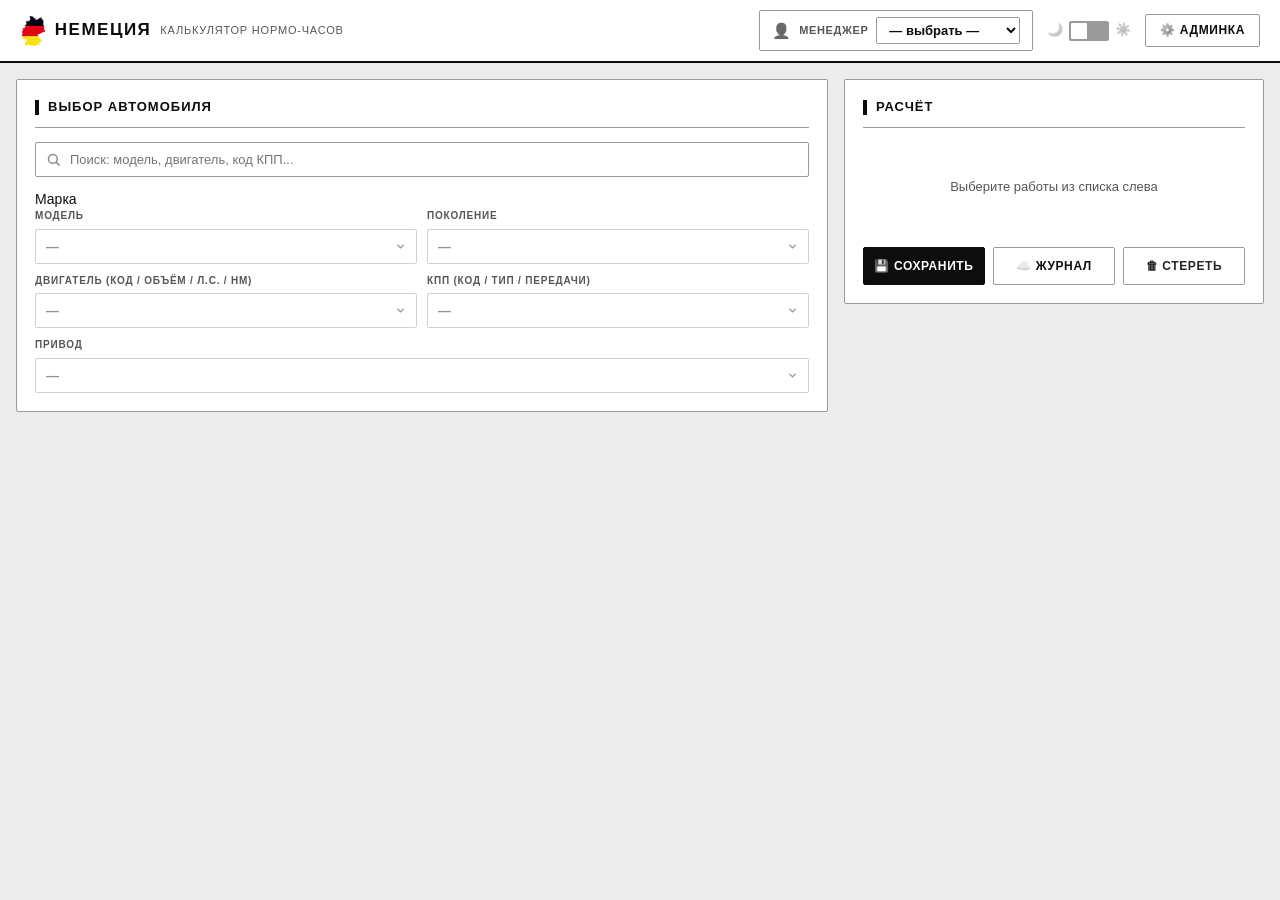
==== index.html @ 2af71c77 "Update index.html" ====
<!DOCTYPE html>
<html lang="ru">
<head>
    <meta charset="UTF-8">
    <meta name="viewport" content="width=device-width, initial-scale=1.0">
    <title>Немеция — Калькулятор нормо-часов</title>
    <link rel="icon" href="logo.png">
    <link rel="stylesheet" href="style.css">
</head>
<body>
    <header class="header">
        <div class="header-logo">
            <img src="logo.png" alt="" class="logo-img" onload="this.classList.add('ok')" onerror="this.style.display='none'">
            <span class="logo-badge">N</span>
            НЕМЕЦИЯ
            <span class="logo-sub">калькулятор нормо-часов</span>
        </div>
        <div class="header-spacer"></div>
        <div class="manager-block">
            <span class="icon">👤</span>
            <span class="manager-label">Менеджер</span>
            <select id="managerSelect"></select>
        </div>
        <label class="theme-toggle" title="Переключить тему">
            <span>🌙</span>
            <input type="checkbox" id="themeToggle">
            <span class="slider"></span>
            <span>☀️</span>
        </label>
        <a href="admin.html" class="header-btn">⚙️ Админка</a>
    </header>

    <div class="main-container">
        <div class="left-panel">
            <div class="car-selector">
                <h2><span class="sec-icon">🚗</span> Выбор автомобиля</h2>
                <div class="car-search-wrapper">
                    <input type="text" id="globalSearch" class="search-input" placeholder="Поиск: модель, двигатель, код КПП...">
                    <div id="searchDropdown" class="search-dropdown"></div>
                </div>

                <label class="tiles-label">Марка</label>
                <div id="brandTiles" class="brand-tiles"></div>
                <select id="brandSelect" style="display:none;" disabled><option value="">—</option></select>

                <div class="select-row">
                    <div class="select-group">
                        <label>Модель</label>
                        <select id="modelSelect" disabled><option value="">—</option></select>
                    </div>
                    <div class="select-group">
                        <label>Поколение</label>
                        <select id="genSelect" disabled><option value="">—</option></select>
                    </div>
                </div>
                <div class="select-row">
                    <div class="select-group">
                        <label>Двигатель (код / объём / л.с. / Нм)</label>
                        <select id="engineSelect" disabled><option value="">—</option></select>
                    </div>
                    <div class="select-group">
                        <label>КПП (код / тип / передачи)</label>
                        <select id="gearboxSelect" disabled><option value="">—</option></select>
                    </div>
                </div>
                <div class="select-row">
                    <div class="select-group">
                        <label>Привод</label>
                        <select id="driveSelect" disabled><option value="">—</option></select>
                    </div>
                </div>
            </div>

            <div id="fluidsPanel" class="fluids-panel">
                <h2><span class="sec-icon">🧪</span> Заправочные объёмы и допуски</h2>
                <table class="fluids-table">
                    <tbody id="fluidsTable"></tbody>
                </table>
            </div>

            <div id="worksPanel" class="works-panel" style="display:none;">
                <h2><span class="sec-icon">🛠️</span> Работы и нормо-часы</h2>
                <input type="text" id="worksSearch" class="works-search search-input" placeholder="Поиск работы...">
                <div id="worksList"></div>
            </div>
        </div>

        <div class="right-panel">
            <div class="calc-panel">
                <h2><span class="sec-icon">🧮</span> Расчёт</h2>
                <div id="calcBody">
                    <div class="calc-empty">Выберите работы из списка слева</div>
                </div>
                <div class="calc-buttons">
                    <button id="saveCalcBtn" class="calc-btn primary">💾 Сохранить</button>
                    <button id="journalBtn" class="calc-btn">☁️ Журнал</button>
                    <button id="clearAllBtn" class="calc-btn danger">🗑 Стереть</button>
                </div>
            </div>

            <div id="historySection" class="history-section" style="display:none;">
                <h3>История</h3>
                <div id="historyList"></div>
            </div>
        </div>
    </div>

    <!-- Модалка запроса на добавление -->
    <div class="modal-overlay" id="addOverlay">
        <div class="modal">
            <h3>➕ Запрос на добавление в базу</h3>
            <p>Не нашли нужную модификацию? Опишите её — заявка уйдёт в очередь админки.</p>
            <label class="modal-label">Что нужно добавить</label>
            <select id="addType">
                <option value="Марка">Марку</option>
                <option value="Модель">Модель</option>
                <option value="Поколение">Поколение</option>
                <option value="ДВС">Двигатель (ДВС)</option>
                <option value="КПП">Коробку передач (КПП)</option>
                <option value="Привод">Привод</option>
                <option value="Модификация целиком">Модификацию целиком</option>
            </select>
            <label class="modal-label">Описание</label>
            <textarea id="addDescription" placeholder="Например: Audi A6 C8 3.0 TDI quattro, S-tronic DL382"></textarea>
            <label class="modal-label">VIN автомобиля (если есть)</label>
            <input type="text" id="vinInput" placeholder="WVWZZZ...">
            <label class="modal-label">Комментарий (необязательно)</label>
            <input type="text" id="vinComment" placeholder="Дополнительная информация">
            <div class="modal-buttons">
                <button id="vinCancel" class="modal-btn">Отмена</button>
                <button id="vinSubmit" class="modal-btn primary">📨 Отправить</button>
            </div>
        </div>
    </div>

    <!-- Модалка журнала -->
    <div class="modal-overlay" id="journalOverlay">
        <div class="modal">
            <h3>☁️ Журнал расчётов (общий)</h3>
            <input type="text" id="journalSearch" class="search-input" placeholder="Поиск: автомобиль или менеджер...">
            <div id="journalList" style="max-height:50vh;overflow-y:auto;margin-top:8px;"></div>
            <div class="modal-buttons">
                <button id="journalClose" class="modal-btn">Закрыть</button>
            </div>
        </div>
    </div>

    <div id="toast" class="toast">
        <div id="toastText" class="toast-text"></div>
        <div id="toastButtons" class="toast-buttons"></div>
    </div>

    <script src="config.js"></script>
    <script src="volkswagen.js"></script>
    <script src="app.js"></script>
</body>
</html>
---- style.css ----
/* ============================================
НЕМЕЦИЯ — СТРОГИЙ МОНОХРОМ, ЛОГОТИП В ЦВЕТЕ
============================================ */
:root {
    --bg: #ececec;
    --bg-card: #ffffff;
    --bg-input: #ffffff;
    --bg-hover: #f2f2f2;
    --bg-selected: #e2e2e2;
    --text: #0d0d0d;
    --text-muted: #565656;
    --text-light: #8a8a8a;
    --border: #9a9a9a;
    --border-light: #d6d6d6;
    --accent: #0d0d0d;
    --accent-hover: #000000;
    --accent-text: #ffffff;
    --accent-soft: rgba(0, 0, 0, 0.06);
    --danger: #b00000;
    --success: #007a3d;
    --coeff: #9a5b00;
    --coeff-bg: rgba(154, 91, 0, 0.08);
    --coeff-border: rgba(154, 91, 0, 0.35);
    --shadow: none;
    --shadow-lg: 0 6px 18px rgba(0, 0, 0, 0.18);
    --radius: 4px;
}
[data-theme="dark"] {
    --bg: #101010;
    --bg-card: #1a1a1a;
    --bg-input: #222222;
    --bg-hover: #242424;
    --bg-selected: #2e2e2e;
    --text: #f2f2f2;
    --text-muted: #a0a0a0;
    --text-light: #6f6f6f;
    --border: #565656;
    --border-light: #333333;
    --accent: #f2f2f2;
    --accent-hover: #ffffff;
    --accent-text: #101010;
    --accent-soft: rgba(255, 255, 255, 0.08);
    --danger: #ff5252;
    --success: #4caf7d;
    --coeff: #ffb74d;
    --coeff-bg: rgba(255, 183, 77, 0.10);
    --coeff-border: rgba(255, 183, 77, 0.35);
    --shadow: none;
    --shadow-lg: 0 6px 18px rgba(0, 0, 0, 0.6);
}
* { margin: 0; padding: 0; box-sizing: border-box; }
html { -webkit-text-size-adjust: 100%; }
body {
    font-family: -apple-system, 'Segoe UI', Roboto, 'Helvetica Neue', Arial, sans-serif;
    background: var(--bg);
    color: var(--text);
    font-size: 14px;
    line-height: 1.45;
    -webkit-tap-highlight-color: transparent;
}
button, select, input, textarea { font-family: inherit; }
:focus-visible { outline: 2px solid var(--accent); outline-offset: 1px; }

/* HEADER */
.header {
    background: var(--bg-card);
    border-bottom: 2px solid var(--accent);
    padding: 10px 20px;
    display: flex;
    align-items: center;
    gap: 14px;
    position: sticky;
    top: 0;
    z-index: 500;
}
.header-logo {
    font-size: 17px;
    font-weight: 800;
    letter-spacing: 1.5px;
    text-transform: uppercase;
    white-space: nowrap;
    display: flex;
    align-items: center;
    gap: 9px;
}
/* ЛОГОТИП В ЦВЕТЕ */
.logo-img { height: 32px; width: auto; display: none; }
.logo-img.ok { display: inline-block; }
.logo-img.ok + .logo-badge { display: none; }
.logo-badge {
    width: 26px; height: 26px;
    background: var(--accent);
    color: var(--accent-text);
    border-radius: 2px;
    display: inline-flex;
    align-items: center;
    justify-content: center;
    font-size: 14px;
    font-weight: 800;
}
.header-logo .logo-sub {
    color: var(--text-muted);
    font-weight: 500;
    font-size: 11px;
    letter-spacing: 0.8px;
    text-transform: uppercase;
}
.header-spacer { flex: 1; }
.header-btn {
    padding: 7px 14px;
    background: transparent;
    border: 1px solid var(--border);
    border-radius: 2px;
    color: var(--text);
    cursor: pointer;
    font-size: 12px;
    font-weight: 700;
    letter-spacing: 0.6px;
    text-transform: uppercase;
    text-decoration: none;
    filter: grayscale(1);
    transition: background 0.1s, color 0.1s;
}
.header-btn:hover { background: var(--accent); color: var(--accent-text); }
.theme-toggle { display: flex; align-items: center; gap: 6px; font-size: 13px; color: var(--text-muted); cursor: pointer; filter: grayscale(1); }
.theme-toggle input { display: none; }
.theme-toggle .slider { width: 40px; height: 20px; background: var(--border); border-radius: 2px; position: relative; transition: background 0.15s; }
.theme-toggle .slider::after { content: ''; position: absolute; top: 2px; left: 2px; width: 16px; height: 16px; background: var(--bg-card); border-radius: 1px; transition: transform 0.15s; }
.theme-toggle input:checked + .slider { background: var(--accent); }
.theme-toggle input:checked + .slider::after { transform: translateX(20px); }
.manager-block { display: flex; align-items: center; gap: 8px; padding: 6px 12px; background: transparent; border: 1px solid var(--border); border-radius: 2px; font-size: 13px; filter: grayscale(1); }
.manager-block .icon { font-size: 15px; }
.manager-block .manager-label { color: var(--text-muted); font-size: 11px; font-weight: 700; letter-spacing: 0.6px; text-transform: uppercase; }
.manager-block select { background: var(--bg-input); border: 1px solid var(--border); border-radius: 2px; color: var(--text); padding: 4px 8px; font-size: 13px; font-weight: 600; cursor: pointer; }

/* LAYOUT */
.main-container { display: flex; gap: 16px; padding: 16px; max-width: 1500px; margin: 0 auto; align-items: flex-start; }
.left-panel { flex: 1; min-width: 0; }
.right-panel { width: 420px; flex-shrink: 0; position: sticky; top: 66px; max-height: calc(100vh - 82px); overflow-y: auto; display: flex; flex-direction: column; gap: 16px; }

/* CARDS */
.car-selector, .fluids-panel, .works-panel, .calc-panel, .history-section, .admin-card {
    background: var(--bg-card);
    border: 1px solid var(--border);
    border-radius: 2px;
    padding: 18px;
}
.car-selector { margin-bottom: 16px; }
.fluids-panel { margin-bottom: 16px; display: none; }
.fluids-panel.active { display: block; }
.works-panel { margin-bottom: 16px; }
.car-selector h2, .fluids-panel h2, .works-panel h2, .calc-panel h2, .admin-card h2 {
    font-size: 13px;
    font-weight: 800;
    letter-spacing: 1px;
    text-transform: uppercase;
    margin-bottom: 14px;
    display: flex;
    align-items: center;
    gap: 9px;
    padding-bottom: 10px;
    border-bottom: 1px solid var(--border);
}
.sec-icon { display: none; }
.car-selector h2::before, .fluids-panel h2::before, .works-panel h2::before, .calc-panel h2::before, .admin-card h2::before {
    content: '';
    width: 4px;
    height: 15px;
    background: var(--accent);
    display: inline-block;
    flex-shrink: 0;
}

/* SEARCH */
.search-input {
    width: 100%;
    padding: 9px 12px 9px 34px;
    border: 1px solid var(--border);
    border-radius: 2px;
    background-color: var(--bg-input);
    background-image: url("data:image/svg+xml,%3Csvg xmlns='http://www.w3.org/2000/svg' width='15' height='15' viewBox='0 0 24 24' fill='none' stroke='%238a8a8a' stroke-width='2.4' stroke-linecap='round'%3E%3Ccircle cx='11' cy='11' r='7'/%3E%3Cline x1='21' y1='21' x2='16.5' y2='16.5'/%3E%3C/svg%3E");
    background-repeat: no-repeat;
    background-position: 10px center;
    color: var(--text);
    font-size: 13px;
    outline: none;
    transition: border-color 0.1s;
}
.search-input:focus { border-color: var(--accent); }
.car-search-wrapper { position: relative; margin-bottom: 12px; }
.search-dropdown { position: absolute; top: 100%; left: 0; right: 0; background: var(--bg-card); border: 1px solid var(--accent); border-radius: 2px; box-shadow: var(--shadow-lg); z-index: 100; max-height: 300px; overflow-y: auto; display: none; margin-top: 2px; }
.search-dropdown.active { display: block; }
.search-dropdown .item { padding: 9px 12px; cursor: pointer; border-bottom: 1px solid var(--border-light); font-size: 13px; }
.search-dropdown .item:last-child { border-bottom: none; }
.search-dropdown .item:hover, .search-dropdown .item.active { background: var(--bg-hover); }
.search-dropdown .item .item-model { font-weight: 700; }
.search-dropdown .item .item-detail { color: var(--text-muted); font-size: 12px; margin-top: 2px; }

/* SELECTS */
.select-row { display: flex; gap: 10px; margin-bottom: 10px; }
.select-row:last-child { margin-bottom: 0; }
.select-group { flex: 1; min-width: 0; }
.select-group label { display: block; font-size: 10px; font-weight: 800; text-transform: uppercase; letter-spacing: 0.8px; color: var(--text-muted); margin-bottom: 5px; }
.select-group select {
    width: 100%;
    padding: 9px 30px 9px 10px;
    border: 1px solid var(--border);
    border-radius: 2px;
    background-color: var(--bg-input);
    background-image: url("data:image/svg+xml,%3Csvg xmlns='http://www.w3.org/2000/svg' width='11' height='11' viewBox='0 0 24 24' fill='none' stroke='%230d0d0d' stroke-width='3' stroke-linecap='round'%3E%3Cpolyline points='6 9 12 15 18 9'/%3E%3C/svg%3E");
    background-repeat: no-repeat;
    background-position: right 10px center;
    color: var(--text);
    font-size: 13px;
    font-weight: 600;
    cursor: pointer;
    outline: none;
    appearance: none;
    -webkit-appearance: none;
    transition: border-color 0.1s;
}
[data-theme="dark"] .select-group select {
    background-image: url("data:image/svg+xml,%3Csvg xmlns='http://www.w3.org/2000/svg' width='11' height='11' viewBox='0 0 24 24' fill='none' stroke='%23f2f2f2' stroke-width='3' stroke-linecap='round'%3E%3Cpolyline points='6 9 12 15 18 9'/%3E%3C/svg%3E");
}
.select-group select:focus { border-color: var(--accent); }
.select-group select:disabled { opacity: 0.45; cursor: default; }
/* МАРКИ И МОДЕЛИ — КАПСОМ */
#brandSelect, #brandSelect option,
#modelSelect, #modelSelect option { text-transform: uppercase; }

/* FLUIDS */
.fluids-table { width: 100%; border-collapse: collapse; font-size: 12.5px; }
.fluids-table th { text-align: left; padding: 7px 8px; border-bottom: 2px solid var(--accent); color: var(--text); font-weight: 800; font-size: 10px; text-transform: uppercase; letter-spacing: 0.8px; }
.fluids-table td { padding: 7px 8px; border-bottom: 1px solid var(--border); }
.fluids-table tr:last-child td { border-bottom: none; }
.fluids-table .fluid-name { font-weight: 700; }
.fluids-table .fluid-na { color: var(--text-light); }

/* WORKS */
.works-search { margin-bottom: 12px; }
.work-category { margin-bottom: 6px; }
.work-category-header {
    padding: 9px 12px;
    background: transparent;
    border: 1px solid var(--border);
    border-radius: 2px;
    cursor: pointer;
    font-weight: 800;
    font-size: 12px;
    letter-spacing: 0.6px;
    text-transform: uppercase;
    display: flex;
    align-items: center;
    gap: 8px;
    user-select: none;
    transition: background 0.1s;
}
.work-category-header:hover { background: var(--bg-hover); }
.work-category-header .arrow { font-size: 9px; transition: transform 0.15s; width: 12px; color: var(--text); }
.work-category-header.expanded .arrow { transform: rotate(90deg); }
.work-category-header .cat-icon { filter: grayscale(1); font-size: 13px; line-height: 1; }
.work-category-header .count { margin-left: auto; font-size: 11px; color: var(--text); font-weight: 700; background: transparent; border: 1px solid var(--border); padding: 0 7px; border-radius: 2px; }
.work-category-body { display: none; margin-top: 4px; border-left: 2px solid var(--border-light); margin-left: 4px; }
.work-category-body.expanded { display: block; }
.work-item { display: flex; align-items: center; padding: 9px 12px 9px 16px; border-bottom: 1px solid var(--border-light); border-left: 3px solid transparent; cursor: pointer; position: relative; outline: none; }
.work-item:hover { background: var(--bg-hover); }
.work-item.selected { background: var(--accent-soft); border-left-color: var(--accent); }
.work-item .checkbox { width: 16px; height: 16px; border: 2px solid var(--text); border-radius: 1px; margin-right: 10px; flex-shrink: 0; display: flex; align-items: center; justify-content: center; background: var(--bg-input); transition: background 0.1s; }
.work-item.selected .checkbox { background: var(--accent); border-color: var(--accent); }
.work-item .checkbox::after { content: '✓'; color: var(--accent-text); font-size: 11px; font-weight: 800; opacity: 0; }
.work-item.selected .checkbox::after { opacity: 1; }
.work-item .work-name { flex: 1; font-size: 13px; font-weight: 500; }
.work-item .work-nh { font-size: 12px; color: var(--text-muted); margin-right: 10px; white-space: nowrap; font-variant-numeric: tabular-nums; }
.work-item .work-price { font-size: 13px; font-weight: 800; white-space: nowrap; min-width: 75px; text-align: right; font-variant-numeric: tabular-nums; }
.work-item .rate-badge { font-size: 9px; padding: 1px 5px; border-radius: 1px; margin-left: 6px; white-space: nowrap; font-weight: 800; letter-spacing: 0.5px; }
.rate-badge.engine { background: var(--accent); color: var(--accent-text); }
.rate-badge.standard { background: transparent; color: var(--text-muted); border: 1px solid var(--border); }
/* ПЛЮСИК РАЗВЁРТЫВАНИЯ — заметная кнопка */
.work-item.has-includes .expand-btn {
    margin-left: 8px;
    cursor: pointer;
    font-size: 14px;
    font-weight: 800;
    width: 22px; height: 22px;
    display: flex;
    align-items: center;
    justify-content: center;
    border: 1px solid var(--accent);
    background: var(--bg-hover);
    border-radius: 2px;
    color: var(--text);
    flex-shrink: 0;
    transition: all 0.1s;
}
.work-item.has-includes .expand-btn:hover { background: var(--accent); color: var(--accent-text); }
.work-item.includes-expanded .expand-btn { transform: rotate(45deg); }
.includes-list { display: none; padding: 4px 0 8px 50px; font-size: 12px; color: var(--text-muted); }
.includes-list.expanded { display: block; }
.includes-list .include-item { padding: 3px 0; display: flex; justify-content: space-between; max-width: 420px; font-variant-numeric: tabular-nums; }

/* CALC */
.calc-empty { text-align: center; padding: 36px 20px; color: var(--text-muted); font-size: 13px; filter: grayscale(1); }
.calc-work-card { border: 1px solid var(--border); border-radius: 2px; padding: 10px 12px; margin-bottom: 8px; background: var(--bg-card); }
.calc-work-card .calc-work-header { display: flex; align-items: center; gap: 8px; }
.calc-work-card .calc-work-name { flex: 1; font-size: 13px; font-weight: 700; }
.calc-work-card .calc-work-remove { cursor: pointer; color: var(--text-light); font-size: 18px; width: 24px; height: 24px; display: flex; align-items: center; justify-content: center; border-radius: 1px; flex-shrink: 0; }
.calc-work-card .calc-work-remove:hover { color: var(--danger); background: var(--bg-hover); }
.calc-work-card .calc-work-info { display: flex; justify-content: space-between; margin-top: 4px; font-size: 12px; color: var(--text-muted); font-variant-numeric: tabular-nums; }
.calc-work-card .calc-work-price { font-weight: 800; color: var(--text); }
.calc-work-card.has-includes .includes-list { padding: 4px 0 4px 12px; }
.coeff-row { margin-top: 8px; padding-top: 8px; border-top: 1px solid var(--border-light); }
.coeff-row select { width: 100%; padding: 5px 8px; border: 1px solid var(--border); border-radius: 2px; background: var(--bg-input); color: var(--text); font-size: 12px; margin-bottom: 4px; }
.coeff-row .coeff-display { display: inline-flex; align-items: center; gap: 6px; font-size: 11px; font-weight: 700; letter-spacing: 0.3px; color: var(--coeff); background: var(--coeff-bg); border: 1px solid var(--coeff-border); padding: 3px 9px; border-radius: 2px; margin-bottom: 4px; }
.coeff-row .coeff-display .coeff-rub { font-weight: 800; color: var(--coeff); }
.coeff-row .coeff-remove { font-size: 11px; color: var(--coeff); cursor: pointer; text-decoration: underline; margin-left: 4px; }
.coeff-row .coeff-remove:hover { color: var(--danger); }
.calc-total { margin-top: 12px; padding-top: 12px; border-top: 2px solid var(--accent); }
.calc-total-row { display: flex; justify-content: space-between; align-items: baseline; font-size: 13px; margin-bottom: 4px; color: var(--text-muted); font-variant-numeric: tabular-nums; }
.calc-total-row.final { display: flex; justify-content: space-between; align-items: baseline; font-size: 18px; font-weight: 800; letter-spacing: 0.3px; margin: 10px -14px 0; padding: 10px 14px; background: var(--accent); color: var(--accent-text); border-radius: 2px; font-variant-numeric: tabular-nums; }
.calc-buttons { display: flex; gap: 8px; margin-top: 14px; }
.calc-btn { flex: 1; padding: 11px 8px; border: 1px solid var(--border); border-radius: 2px; background: var(--bg-card); color: var(--text); cursor: pointer; font-size: 12px; font-weight: 800; letter-spacing: 0.6px; text-transform: uppercase; transition: background 0.1s, color 0.1s; white-space: nowrap; filter: grayscale(1); }
.calc-btn:hover { background: var(--bg-hover); }
.calc-btn.primary { background: var(--accent); color: var(--accent-text); border-color: var(--accent); }
.calc-btn.primary:hover { background: var(--accent-hover); }
.calc-btn.danger { color: var(--danger); }
.calc-btn.danger:hover { background: var(--bg-hover); }

/* HISTORY */
.history-section h3 { font-size: 11px; font-weight: 800; letter-spacing: 1px; text-transform: uppercase; margin-bottom: 10px; color: var(--text); filter: grayscale(1); }
.history-section h3::before { content: '— '; }
.history-card { background: var(--bg-card); border: 1px solid var(--border); border-left: 3px solid var(--accent); border-radius: 2px; padding: 10px 12px; margin-bottom: 6px; cursor: pointer; transition: background 0.1s; }
.history-card:hover { background: var(--bg-hover); }
.history-card .h-row { display: flex; justify-content: space-between; align-items: center; gap: 8px; }
.history-card .h-car { font-size: 13px; font-weight: 700; }
.history-card .h-sum { font-size: 13px; font-weight: 800; font-variant-numeric: tabular-nums; white-space: nowrap; }
.history-card .h-date { font-size: 11px; color: var(--text-muted); margin-top: 2px; }
.history-card .h-works { font-size: 12px; color: var(--text-muted); margin-top: 2px; }
.h-del:hover { color: var(--danger) !important; background: var(--bg-hover) !important; }

/* TOAST */
.toast { position: fixed; bottom: 20px; right: 20px; background: var(--bg-card); border: 1px solid var(--border); border-left: 4px solid var(--accent); border-radius: 2px; padding: 14px 16px; box-shadow: var(--shadow-lg); font-size: 13px; font-weight: 600; z-index: 1000; display: none; max-width: 340px; }
.toast.active { display: block; }
.toast .toast-text { margin-bottom: 8px; }
.toast .toast-buttons { display: flex; gap: 8px; }
.toast .toast-btn { padding: 6px 16px; border: 1px solid var(--border); border-radius: 2px; background: var(--bg-card); color: var(--text); cursor: pointer; font-size: 12px; font-weight: 700; }
.toast .toast-btn.primary { background: var(--accent); color: var(--accent-text); }

/* MODALS */
.modal-overlay { position: fixed; top: 0; left: 0; right: 0; bottom: 0; background: rgba(0, 0, 0, 0.6); z-index: 2000; display: none; align-items: center; justify-content: center; padding: 16px; }
.modal-overlay.active { display: flex; }
.modal { background: var(--bg-card); border: 1px solid var(--accent); border-radius: 2px; padding: 24px; width: 100%; max-width: 500px; box-shadow: var(--shadow-lg); max-height: 90vh; overflow-y: auto; }
.modal h3 { font-size: 15px; margin-bottom: 10px; font-weight: 800; letter-spacing: 0.8px; text-transform: uppercase; filter: grayscale(1); }
.modal p { font-size: 13px; color: var(--text-muted); margin-bottom: 14px; }
.modal-label { font-size: 10px; font-weight: 800; text-transform: uppercase; letter-spacing: 0.8px; color: var(--text-muted); display: block; margin: 10px 0 5px; }
.modal input, .modal textarea, .modal select { width: 100%; padding: 10px 12px; border: 1px solid var(--border); border-radius: 2px; background: var(--bg-input); color: var(--text); font-size: 13px; outline: none; transition: border-color 0.1s; }
.modal input:focus, .modal textarea:focus, .modal select:focus { border-color: var(--accent); }
.modal textarea { min-height: 80px; resize: vertical; }
.modal .modal-buttons { display: flex; gap: 8px; justify-content: flex-end; margin-top: 18px; }
.modal .modal-btn { padding: 9px 20px; border: 1px solid var(--border); border-radius: 2px; background: var(--bg-card); color: var(--text); cursor: pointer; font-size: 12px; font-weight: 800; letter-spacing: 0.6px; text-transform: uppercase; filter: grayscale(1); }
.modal .modal-btn:hover { background: var(--bg-hover); }
.modal .modal-btn.primary { background: var(--accent); color: var(--accent-text); }
.modal .modal-btn.primary:hover { background: var(--accent-hover); }

/* ADMIN */
.admin-wrap { max-width: 960px; margin: 0 auto; padding: 16px; display: flex; flex-direction: column; gap: 16px; }
.admin-row { display: flex; gap: 10px; flex-wrap: wrap; }
.admin-field { flex: 1; min-width: 140px; }
.admin-field label { display: block; font-size: 10px; font-weight: 800; text-transform: uppercase; letter-spacing: 0.8px; color: var(--text-muted); margin-bottom: 5px; }
.admin-input, .rate-select { width: 100%; padding: 9px 10px; border: 1px solid var(--border); border-radius: 2px; background: var(--bg-input); color: var(--text); font-size: 13px; outline: none; }
.admin-input:focus, .rate-select:focus { border-color: var(--accent); }
.admin-btn { padding: 9px 16px; border: 1px solid var(--border); border-radius: 2px; background: var(--bg-card); color: var(--text); cursor: pointer; font-size: 12px; font-weight: 800; letter-spacing: 0.6px; text-transform: uppercase; filter: grayscale(1); }
.admin-btn:hover { background: var(--bg-hover); }
.admin-btn.primary { background: var(--accent); color: var(--accent-text); border-color: var(--accent); }
.admin-btn.danger { color: var(--danger); }
.admin-table { width: 100%; border-collapse: collapse; font-size: 13px; }
.admin-table td { padding: 8px; border-bottom: 1px solid var(--border-light); }
.admin-table tr:last-child td { border-bottom: none; }
.mod-form-row { display: flex; gap: 10px; align-items: flex-end; padding: 7px 0; border-bottom: 1px solid var(--border-light); flex-wrap: wrap; }
.mod-group label { font-size: 10px; color: var(--text-muted); display: block; margin-bottom: 3px; font-weight: 700; text-transform: uppercase; letter-spacing: 0.5px; }
.queue-item { background: var(--bg-card); border: 1px solid var(--border); border-radius: 2px; padding: 10px 12px; margin-bottom: 8px; position: relative; }
.queue-header { display: flex; justify-content: space-between; align-items: center; margin-bottom: 4px; }
.queue-type-badge { background: var(--accent); color: var(--accent-text); font-size: 10px; font-weight: 800; letter-spacing: 0.5px; text-transform: uppercase; padding: 2px 8px; border-radius: 1px; }
.queue-date { font-size: 11px; color: var(--text-muted); }
.queue-desc, .queue-vin, .queue-comment { font-size: 12px; margin-top: 3px; }
.queue-manager { font-size: 11px; color: var(--text-muted); margin-top: 5px; }
.queue-remove { position: absolute; top: 8px; right: 8px; border: none; background: transparent; color: var(--text-light); font-size: 16px; cursor: pointer; width: 22px; height: 22px; border-radius: 1px; }
.queue-remove:hover { color: var(--danger); background: var(--bg-hover); }
.queue-empty { text-align: center; color: var(--text-muted); padding: 20px; font-size: 13px; }

/* SCROLLBAR */
::-webkit-scrollbar { width: 8px; height: 8px; }
::-webkit-scrollbar-track { background: transparent; }
::-webkit-scrollbar-thumb { background: var(--border); border-radius: 0; }
::-webkit-scrollbar-thumb:hover { background: var(--text-light); }

/* MOBILE */
@media (max-width: 900px) {
    .main-container { flex-direction: column; padding: 12px; gap: 12px; }
    .right-panel { width: 100%; position: static; max-height: none; overflow-y: visible; }
    .header { flex-wrap: wrap; gap: 8px; padding: 8px 12px; }
    .header-logo .logo-sub { display: none; }
    .header-spacer { display: none; }
    .manager-block .manager-label { display: none; }
    .select-row { flex-direction: column; gap: 8px; }
    .fluids-table { display: block; overflow-x: auto; white-space: nowrap; }
    .work-item { padding: 12px 12px 12px 14px; }
    .calc-buttons { flex-direction: column; }
    .search-input, .select-group select, .manager-block select { font-size: 16px; }
    .modal { padding: 18px; }
    .includes-list { padding-left: 30px; }
    .includes-list .include-item { max-width: 100%; }
    .calc-total-row.final { margin: 10px -12px 0; padding: 10px 12px; }
}
@media (max-width: 480px) {
    .car-selector, .fluids-panel, .works-panel, .calc-panel, .history-section, .admin-card { padding: 14px; }
    .header-btn { padding: 6px 10px; font-size: 11px; }
    .calc-total-row.final { font-size: 16px; }
}
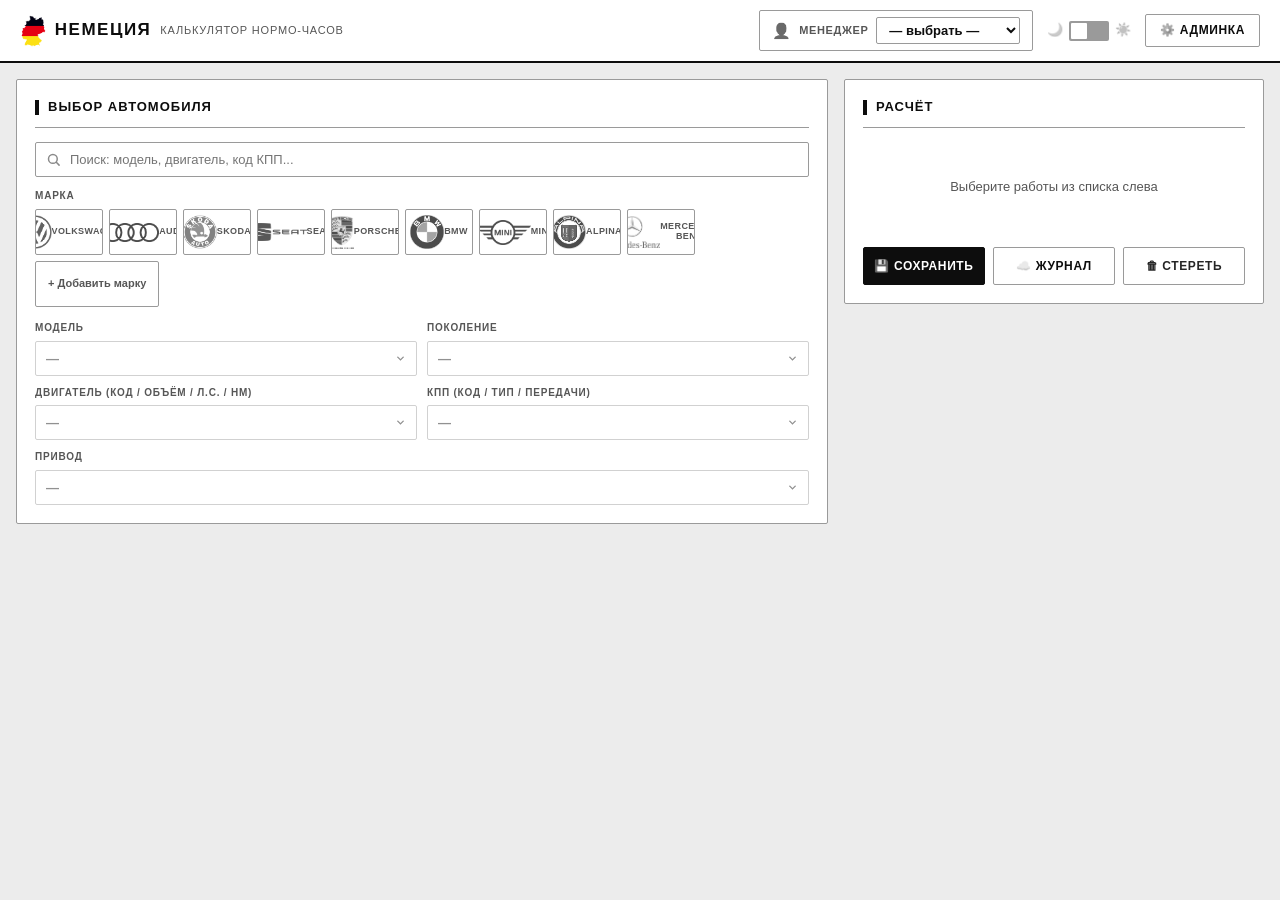
==== commit 7b0b2cb4: "Update index.html" ====
--- a/index.html
+++ b/index.html
@@ -151,7 +151,7 @@
     </div>
 
     <script src="config.js"></script>
-    <script src="volkswagen.js"></script>
+    <script src="brands/volkswagen.js"></script>
     <script src="app.js"></script>
 </body>
 </html>
--- a/style.css
+++ b/style.css
@@ -416,3 +416,70 @@
     .header-btn { padding: 6px 10px; font-size: 11px; }
     .calc-total-row.final { font-size: 16px; }
 }
+/* ============================================
+ПЛИТКИ МАРОК С ЛОГОТИПАМИ
+============================================ */
+.tiles-label {
+    display: block;
+    font-size: 10px;
+    font-weight: 800;
+    text-transform: uppercase;
+    letter-spacing: 0.8px;
+    color: var(--text-muted);
+    margin: 0 0 6px;
+}
+.brand-tiles {
+    display: flex;
+    flex-wrap: wrap;
+    gap: 6px;
+    margin-bottom: 14px;
+}
+.brand-tile {
+    width: 68px;
+    height: 46px;
+    border: 1px solid var(--border);
+    border-radius: 2px;
+    background: var(--bg-card);
+    display: flex;
+    align-items: center;
+    justify-content: center;
+    cursor: pointer;
+    padding: 5px;
+    transition: all 0.12s;
+    overflow: hidden;
+}
+.brand-tile img {
+    max-width: 100%;
+    max-height: 100%;
+    filter: grayscale(1);
+    opacity: 0.7;
+    transition: filter 0.12s, opacity 0.12s;
+}
+.brand-tile .brand-tile-text {
+    font-size: 9px;
+    font-weight: 800;
+    letter-spacing: 0.4px;
+    text-transform: uppercase;
+    color: var(--text-muted);
+    text-align: center;
+    line-height: 1.1;
+}
+.brand-tile:hover { border-color: var(--accent); }
+.brand-tile:hover img { filter: grayscale(0); opacity: 1; }
+.brand-tile.active {
+    border: 2px solid var(--accent);
+    background: var(--accent-soft);
+    padding: 4px;
+}
+.brand-tile.active img { filter: grayscale(0); opacity: 1; }
+.brand-tile-add {
+    width: auto;
+    padding: 4px 12px;
+    font-size: 11px;
+    font-weight: 700;
+    color: var(--text-muted);
+}
+.brand-tile-add:hover { background: var(--accent); color: var(--accent-text); border-color: var(--accent); }
+@media (max-width: 900px) {
+    .brand-tile { width: 58px; height: 42px; }
+}
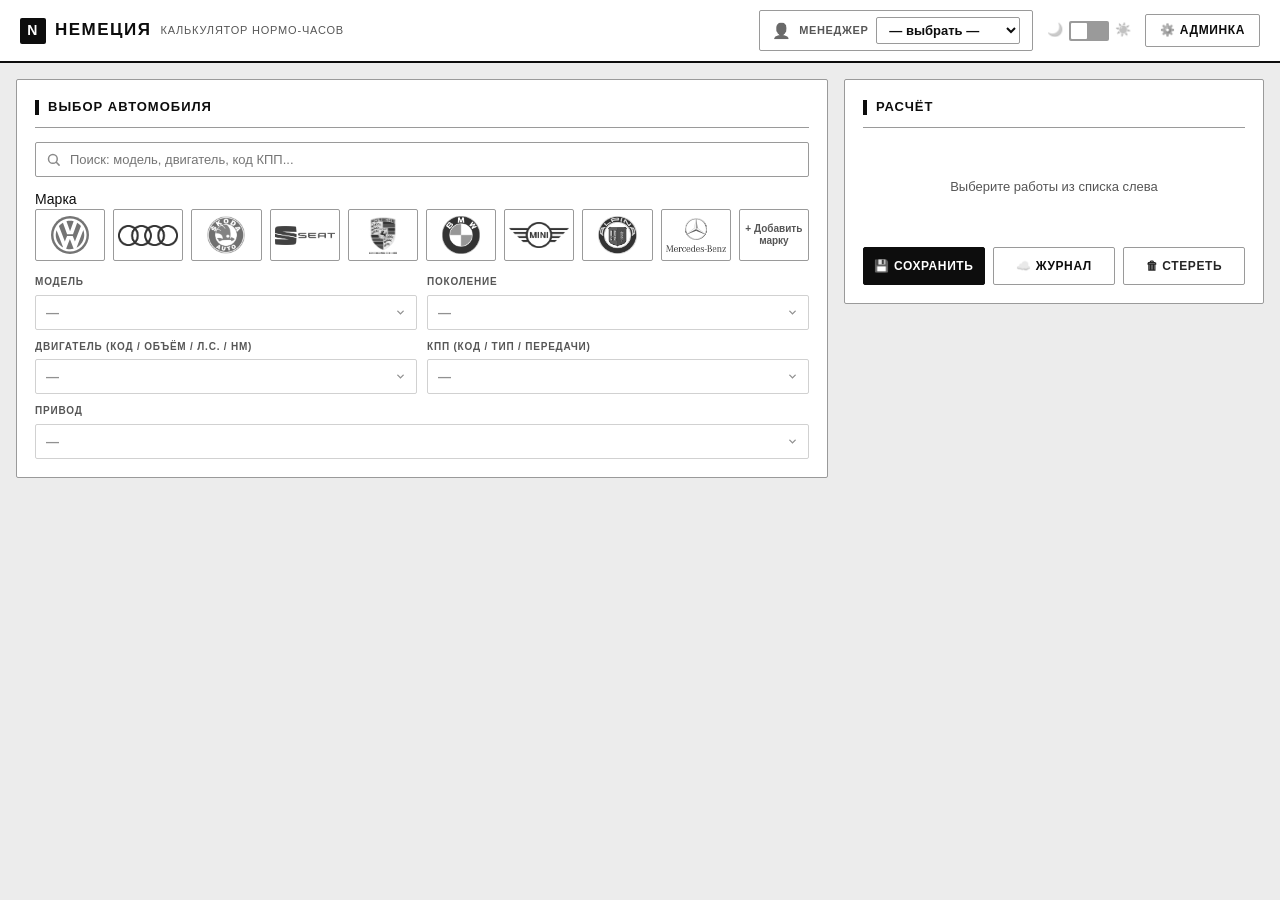
==== commit f167e9f9: "Update index.html" ====
--- a/index.html
+++ b/index.html
@@ -4,7 +4,7 @@
     <meta charset="UTF-8">
     <meta name="viewport" content="width=device-width, initial-scale=1.0">
     <title>Немеция — Калькулятор нормо-часов</title>
-    <link rel="icon" href="logo.png">
+    <link rel="icon" href="img/logo.png">
     <link rel="stylesheet" href="style.css">
 </head>
 <body>
--- a/style.css
+++ b/style.css
@@ -417,69 +417,111 @@
     .calc-total-row.final { font-size: 16px; }
 }
 /* ============================================
-ПЛИТКИ МАРОК С ЛОГОТИПАМИ
+ПЛИТКИ МАРОК v3 — ВСЕ В ОДНУ СТРОКУ
 ============================================ */
-.tiles-label {
-    display: block;
-    font-size: 10px;
-    font-weight: 800;
-    text-transform: uppercase;
-    letter-spacing: 0.8px;
-    color: var(--text-muted);
-    margin: 0 0 6px;
-}
 .brand-tiles {
-    display: flex;
-    flex-wrap: wrap;
-    gap: 6px;
+    display: grid;
+    grid-template-columns: repeat(10, 1fr);
+    gap: 8px;
     margin-bottom: 14px;
 }
 .brand-tile {
-    width: 68px;
-    height: 46px;
+    width: 100%;
+    height: 52px;
     border: 1px solid var(--border);
     border-radius: 2px;
-    background: var(--bg-card);
+    background: #ffffff;
     display: flex;
     align-items: center;
     justify-content: center;
     cursor: pointer;
-    padding: 5px;
-    transition: all 0.12s;
+    padding: 6px 4px;
+    transition: border-color 0.12s, box-shadow 0.12s;
     overflow: hidden;
 }
 .brand-tile img {
     max-width: 100%;
     max-height: 100%;
+    width: auto;
+    height: auto;
+    object-fit: contain;
     filter: grayscale(1);
-    opacity: 0.7;
+    opacity: 0.8;
     transition: filter 0.12s, opacity 0.12s;
 }
-.brand-tile .brand-tile-text {
-    font-size: 9px;
-    font-weight: 800;
-    letter-spacing: 0.4px;
-    text-transform: uppercase;
-    color: var(--text-muted);
-    text-align: center;
-    line-height: 1.1;
-}
+.brand-tile .brand-tile-text { display: none; }
 .brand-tile:hover { border-color: var(--accent); }
 .brand-tile:hover img { filter: grayscale(0); opacity: 1; }
 .brand-tile.active {
-    border: 2px solid var(--accent);
-    background: var(--accent-soft);
-    padding: 4px;
+    border-color: var(--accent);
+    box-shadow: 0 0 0 2px var(--accent);
+    padding: 5px 3px;
 }
 .brand-tile.active img { filter: grayscale(0); opacity: 1; }
 .brand-tile-add {
-    width: auto;
-    padding: 4px 12px;
-    font-size: 11px;
+    background: var(--bg-card);
+    color: var(--text-muted);
+    font-size: 10px;
     font-weight: 700;
-    color: var(--text-muted);
+    text-align: center;
+    line-height: 1.2;
 }
 .brand-tile-add:hover { background: var(--accent); color: var(--accent-text); border-color: var(--accent); }
+@media (max-width: 1200px) {
+    .brand-tiles { grid-template-columns: repeat(5, 1fr); }
+}
 @media (max-width: 900px) {
-    .brand-tile { width: 58px; height: 42px; }
-}
+    .brand-tiles { grid-template-columns: repeat(auto-fill, minmax(96px, 1fr)); }
+    .brand-tile { height: 46px; }
+}
+/* Подпись марки видна ТОЛЬКО когда логотип не загрузился */
+.brand-tile .brand-tile-text { display: none; }
+/* ============================================
+АДМИНКА v2 — РОВНАЯ СЕТКА + МОБИЛЬНЫЕ
+============================================ */
+.admin-row {
+    display: grid;
+    grid-template-columns: repeat(auto-fit, minmax(170px, 1fr));
+    gap: 10px;
+    align-items: end;
+}
+.admin-row > .admin-btn { justify-self: start; }
+.admin-field { min-width: 0; }
+.admin-field label { margin-bottom: 5px; word-break: break-word; }
+.admin-btn { white-space: normal; line-height: 1.2; }
+.mod-form-row {
+    display: grid;
+    grid-template-columns: minmax(0, 3fr) minmax(110px, 1fr) minmax(110px, 1fr);
+    gap: 10px;
+    align-items: end;
+    padding: 8px 0;
+    border-bottom: 1px solid var(--border-light);
+    flex-wrap: nowrap;
+}
+.mod-group { min-width: 0; }
+.mod-group label { word-break: break-word; }
+.admin-table td { word-break: break-word; }
+.passport-preview { word-break: break-word; }
+.queue-item { padding-right: 34px; }
+.admin-card h2 { flex-wrap: wrap; }
+
+/* Планшет */
+@media (max-width: 900px) {
+    .admin-wrap { padding: 10px; gap: 12px; }
+    .admin-card { padding: 14px; }
+    .mod-form-row { grid-template-columns: 1fr 1fr; }
+    .mod-form-row .mod-group:first-child { grid-column: 1 / -1; }
+    .login-box { padding: 22px; }
+    #whoAmI { display: none; }
+}
+/* Узкий телефон */
+@media (max-width: 560px) {
+    .admin-row { grid-template-columns: 1fr 1fr; }
+    .mod-form-row { grid-template-columns: 1fr; }
+    .mod-form-row .mod-group:first-child { grid-column: auto; }
+}
+/* Совсем узко */
+@media (max-width: 400px) {
+    .admin-row { grid-template-columns: 1fr; }
+    .admin-row > .admin-btn { justify-self: stretch; width: 100%; }
+}
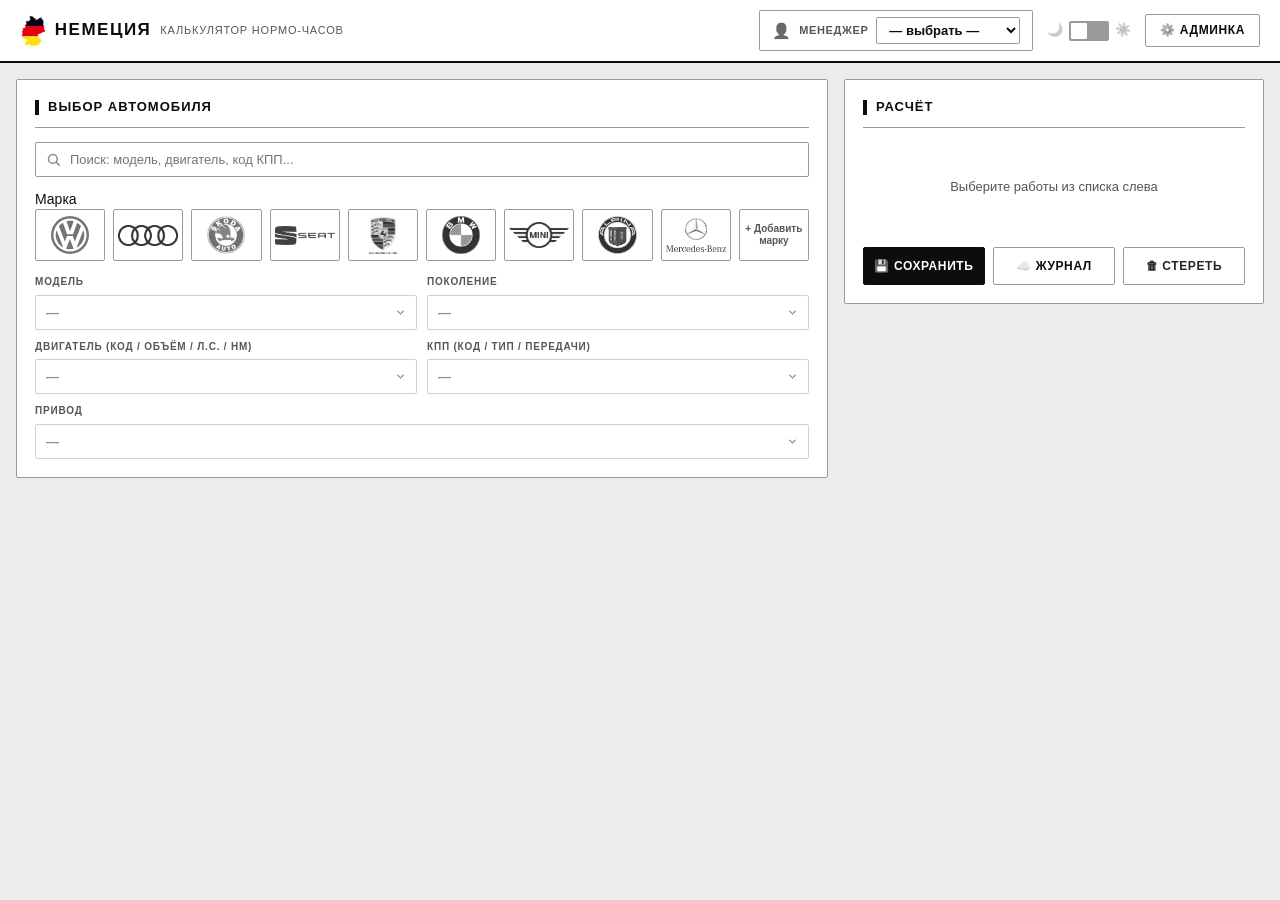
==== commit 6f0602db: "Update index.html" ====
--- a/index.html
+++ b/index.html
@@ -10,7 +10,7 @@
 <body>
     <header class="header">
         <div class="header-logo">
-            <img src="logo.png" alt="" class="logo-img" onload="this.classList.add('ok')" onerror="this.style.display='none'">
+            <img src="img/logo.png" alt="" class="logo-img" onload="this.classList.add('ok')" onerror="this.style.display='none'">
             <span class="logo-badge">N</span>
             НЕМЕЦИЯ
             <span class="logo-sub">калькулятор нормо-часов</span>
--- a/style.css
+++ b/style.css
@@ -525,3 +525,42 @@
     .admin-row { grid-template-columns: 1fr; }
     .admin-row > .admin-btn { justify-self: stretch; width: 100%; }
 }
+/* ============================================
+КАЛЬКУЛЯТОР — МОБИЛЬНАЯ ДОВОДКА v2
+============================================ */
+@media (max-width: 900px) {
+    .header { gap: 8px; padding: 8px 10px; }
+    .header-logo { font-size: 15px; gap: 6px; }
+    .logo-img { height: 26px; }
+    .logo-badge { width: 22px; height: 22px; font-size: 12px; }
+    .manager-block { padding: 4px 8px; gap: 6px; }
+    .manager-block select { max-width: 110px; }
+    .main-container { padding: 10px; gap: 10px; }
+    .right-panel { gap: 12px; }
+    .toast { left: 16px; right: 16px; max-width: none; }
+    .work-item .work-price { min-width: 64px; }
+    .work-item .work-nh { margin-right: 6px; }
+    .includes-list { padding-left: 24px; }
+    .calc-work-card { padding: 10px; }
+    .modal .modal-buttons { flex-wrap: wrap; }
+}
+@media (max-width: 560px) {
+    .brand-tiles { grid-template-columns: repeat(auto-fill, minmax(76px, 1fr)); gap: 6px; }
+    .brand-tile { height: 42px; padding: 4px; }
+    .brand-tile.active { padding: 3px; }
+    .calc-buttons { gap: 6px; }
+    .calc-btn { font-size: 11px; padding: 10px 4px; letter-spacing: 0.3px; }
+    .car-selector h2, .fluids-panel h2, .works-panel h2, .calc-panel h2 { font-size: 12px; }
+    .select-group label { font-size: 9px; }
+    .history-card .h-car { font-size: 12px; }
+    .history-card .h-sum { font-size: 12px; }
+}
+@media (max-width: 400px) {
+    .header { padding: 6px 8px; gap: 6px; }
+    .header-btn { padding: 5px 8px; font-size: 10px; }
+    .theme-toggle { font-size: 12px; }
+    .calc-total-row.final { font-size: 15px; }
+    .work-item { padding: 10px 8px 10px 10px; }
+    .work-item .work-name { font-size: 12px; }
+    .work-item .work-price { font-size: 12px; min-width: 58px; }
+}
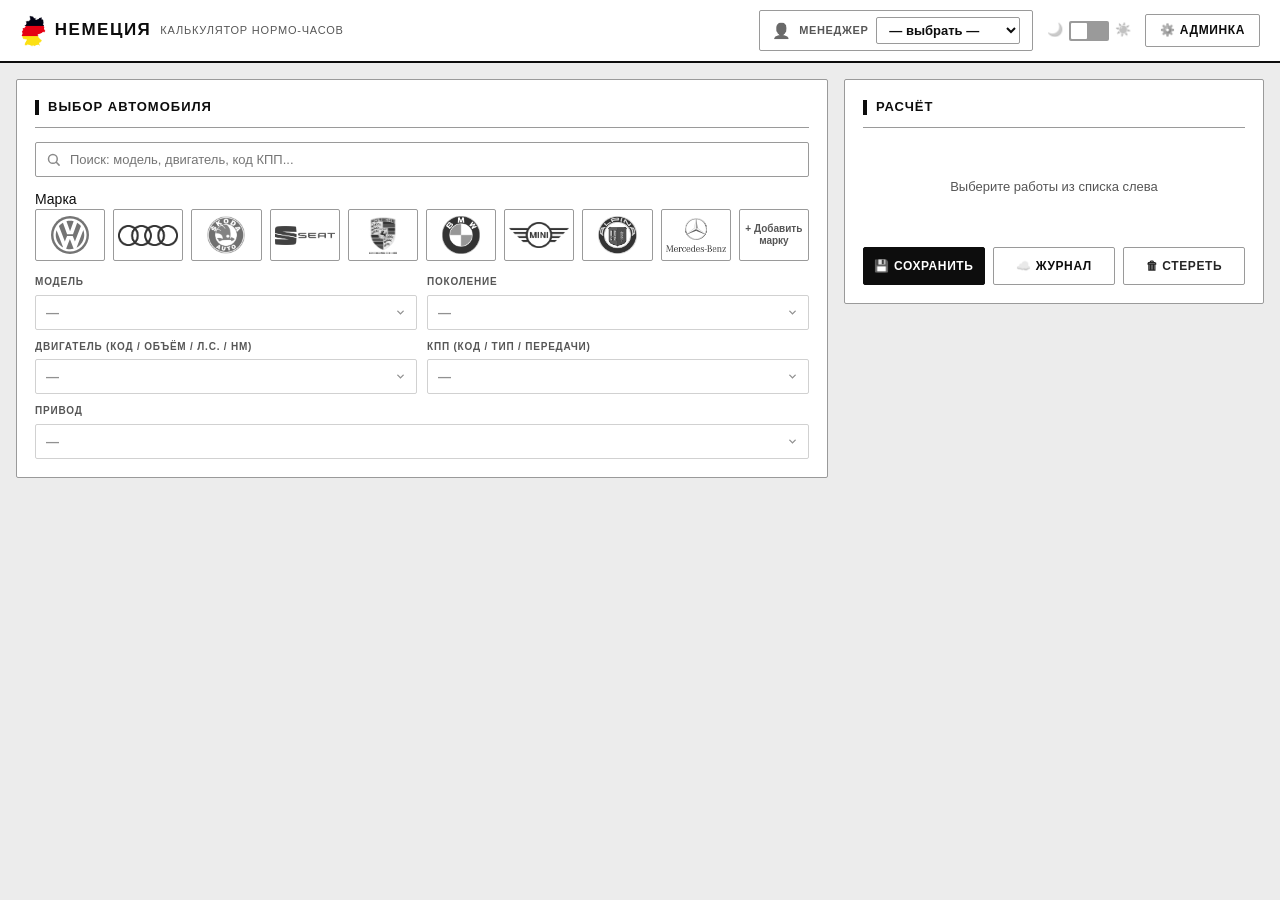
==== commit 27c28890: "Update index.html" ====
--- a/index.html
+++ b/index.html
@@ -128,7 +128,7 @@
             <input type="text" id="vinComment" placeholder="Дополнительная информация">
             <div class="modal-buttons">
                 <button id="vinCancel" class="modal-btn">Отмена</button>
-                <button id="vinSubmit" class="modal-btn primary">📨 Отправить</button>
+                <button id="vinSubmit" class="modal-btn primary">Отправить</button>
             </div>
         </div>
     </div>
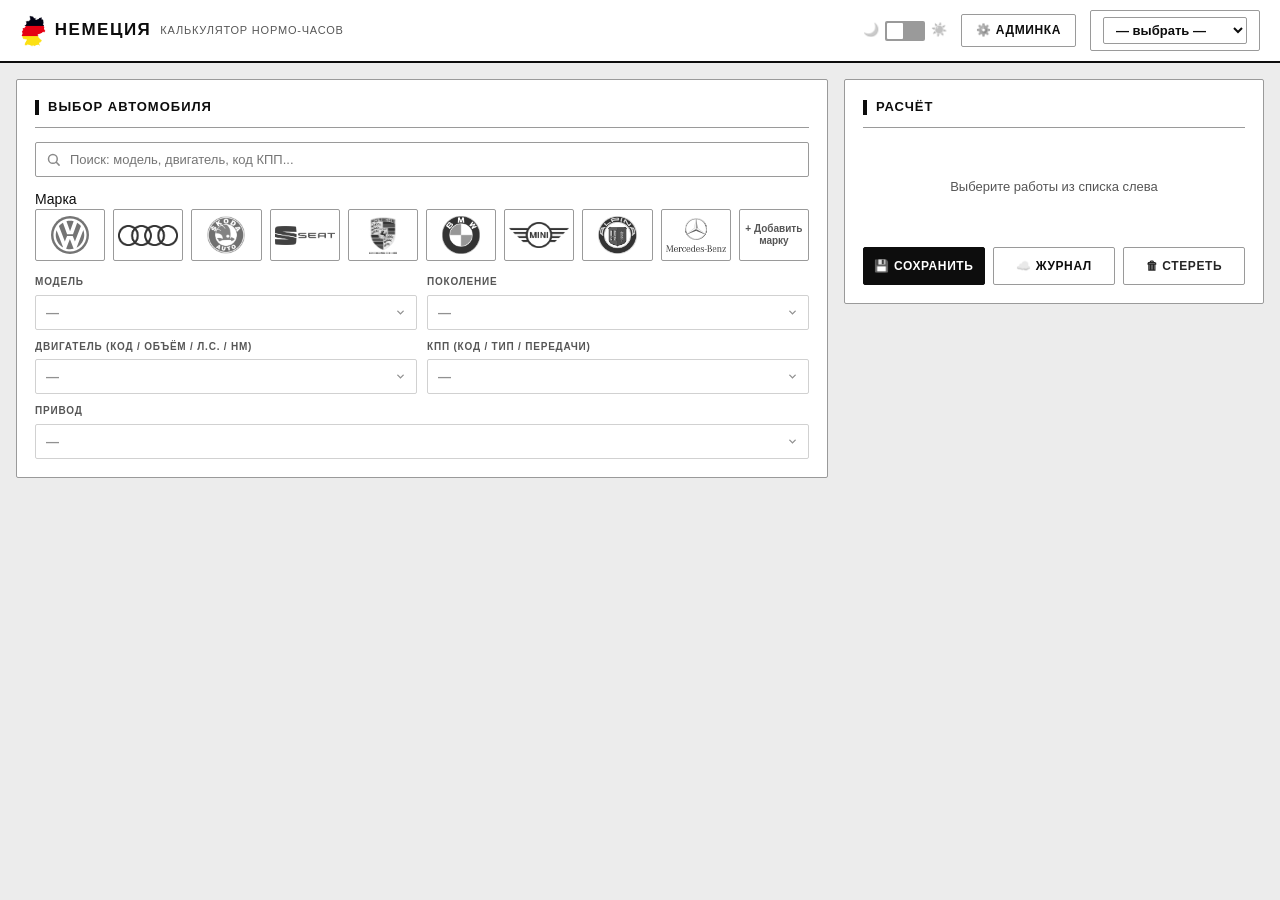
==== commit 7f8d6d38: "Update index.html" ====
--- a/index.html
+++ b/index.html
@@ -15,12 +15,7 @@
             НЕМЕЦИЯ
             <span class="logo-sub">калькулятор нормо-часов</span>
         </div>
-        <div class="header-spacer"></div>
-        <div class="manager-block">
-            <span class="icon">👤</span>
-            <span class="manager-label">Менеджер</span>
-            <select id="managerSelect"></select>
-        </div>
+                <div class="header-spacer"></div>
         <label class="theme-toggle" title="Переключить тему">
             <span>🌙</span>
             <input type="checkbox" id="themeToggle">
@@ -28,6 +23,9 @@
             <span>☀️</span>
         </label>
         <a href="admin.html" class="header-btn">⚙️ Админка</a>
+        <div class="manager-block">
+            <select id="managerSelect"></select>
+        </div>
     </header>
 
     <div class="main-container">
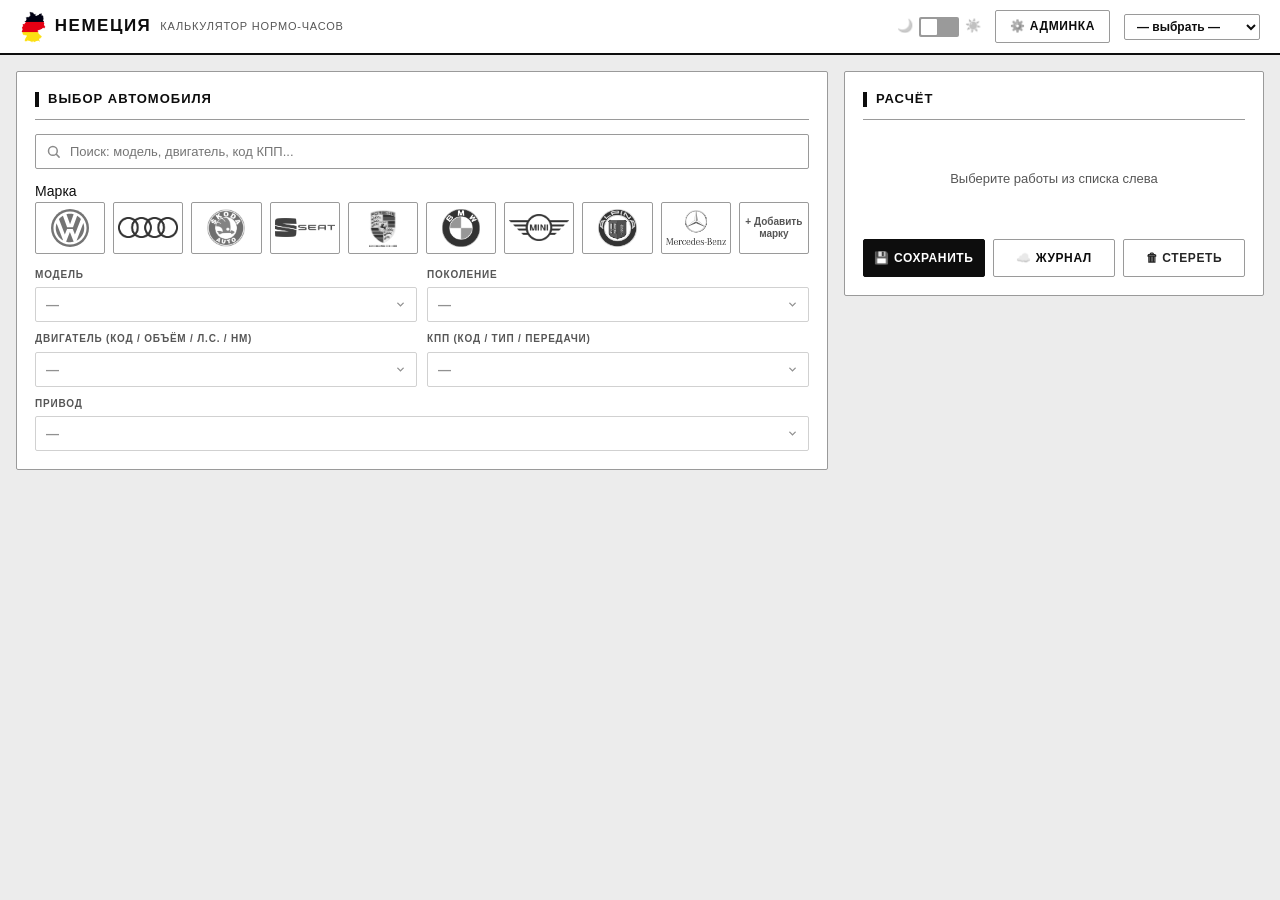
==== commit d0ddfbb4: "Update index.html" ====
--- a/index.html
+++ b/index.html
@@ -15,7 +15,7 @@
             НЕМЕЦИЯ
             <span class="logo-sub">калькулятор нормо-часов</span>
         </div>
-                <div class="header-spacer"></div>
+        <div class="header-spacer"></div>
         <label class="theme-toggle" title="Переключить тему">
             <span>🌙</span>
             <input type="checkbox" id="themeToggle">
--- a/style.css
+++ b/style.css
@@ -564,3 +564,51 @@
     .work-item .work-name { font-size: 12px; }
     .work-item .work-price { font-size: 12px; min-width: 58px; }
 }
+/* ============================================
+ОЧЕРЕДЬ v2 + ИСТОРИЯ v2 + ШАПКА v2
+============================================ */
+#vinQueueList { max-height: 264px; overflow-y: auto; padding-right: 4px; }
+.queue-foot { display: flex; justify-content: space-between; align-items: center; gap: 8px; margin-top: 6px; }
+.queue-status {
+    padding: 3px 6px;
+    font-size: 11px;
+    font-weight: 700;
+    border: 1px solid var(--border);
+    border-radius: 2px;
+    background: var(--bg-input);
+    color: var(--text);
+    cursor: pointer;
+}
+.history-card .h-sumwrap { display: flex; align-items: center; gap: 6px; }
+.history-card .h-foot { display: flex; justify-content: space-between; align-items: baseline; gap: 8px; margin-top: 2px; }
+.history-card .h-manager {
+    font-size: 11px;
+    font-weight: 700;
+    color: var(--text-muted);
+    text-align: right;
+    white-space: nowrap;
+}
+/* Заметные крестики удаления */
+.h-del {
+    cursor: pointer;
+    color: var(--text);
+    border: 1px solid var(--border);
+    background: var(--bg-card);
+    width: 22px; height: 22px;
+    display: inline-flex;
+    align-items: center;
+    justify-content: center;
+    font-size: 15px;
+    border-radius: 2px;
+    flex-shrink: 0;
+    transition: all 0.1s;
+}
+.h-del:hover { color: var(--danger); border-color: var(--danger); background: var(--bg-hover); }
+.calc-work-card .calc-work-remove { color: var(--text); border: 1px solid var(--border); border-radius: 2px; }
+.calc-work-card .calc-work-remove:hover { color: var(--danger); border-color: var(--danger); }
+.queue-remove { color: var(--text); border: 1px solid var(--border); border-radius: 2px; }
+.queue-remove:hover { color: var(--danger); border-color: var(--danger); }
+/* Шапка: менеджер без рамки и картинки */
+.manager-block { border: none; background: transparent; padding: 0; gap: 6px; }
+.manager-block .icon, .manager-block .manager-label { display: none; }
+.manager-block select { font-size: 12px; font-weight: 700; }
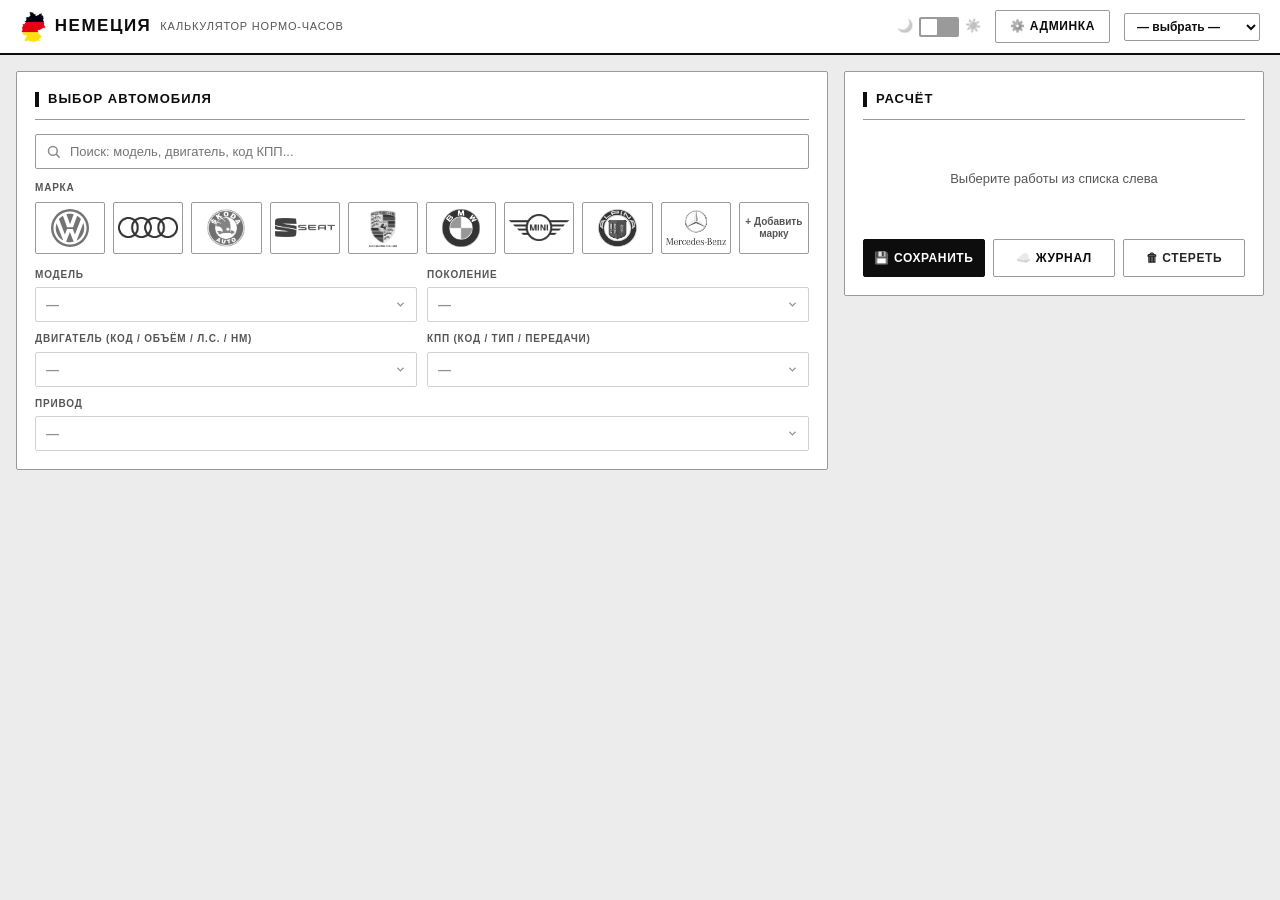
==== commit a77146b3: "Update index.html" ====
--- a/index.html
+++ b/index.html
@@ -149,6 +149,7 @@
     </div>
 
     <script src="config.js"></script>
+    <script src="core.js"></script>
     <script src="brands/volkswagen.js"></script>
     <script src="app.js"></script>
 </body>
--- a/style.css
+++ b/style.css
@@ -1,5 +1,6 @@
 /* ============================================
-НЕМЕЦИЯ — СТРОГИЙ МОНОХРОМ, ЛОГОТИП В ЦВЕТЕ
+НЕМЕЦИЯ — ФИНАЛЬНАЯ СБОРКА СТИЛЕЙ
+Строгий монохром · логотип в цвете · мобильные
 ============================================ */
 :root {
     --bg: #ececec;
@@ -61,7 +62,7 @@
 button, select, input, textarea { font-family: inherit; }
 :focus-visible { outline: 2px solid var(--accent); outline-offset: 1px; }
 
-/* HEADER */
+/* ---------- ШАПКА ---------- */
 .header {
     background: var(--bg-card);
     border-bottom: 2px solid var(--accent);
@@ -83,7 +84,7 @@
     align-items: center;
     gap: 9px;
 }
-/* ЛОГОТИП В ЦВЕТЕ */
+/* ЛОГОТИП — В ЦВЕТЕ */
 .logo-img { height: 32px; width: auto; display: none; }
 .logo-img.ok { display: inline-block; }
 .logo-img.ok + .logo-badge { display: none; }
@@ -128,17 +129,26 @@
 .theme-toggle .slider::after { content: ''; position: absolute; top: 2px; left: 2px; width: 16px; height: 16px; background: var(--bg-card); border-radius: 1px; transition: transform 0.15s; }
 .theme-toggle input:checked + .slider { background: var(--accent); }
 .theme-toggle input:checked + .slider::after { transform: translateX(20px); }
-.manager-block { display: flex; align-items: center; gap: 8px; padding: 6px 12px; background: transparent; border: 1px solid var(--border); border-radius: 2px; font-size: 13px; filter: grayscale(1); }
-.manager-block .icon { font-size: 15px; }
-.manager-block .manager-label { color: var(--text-muted); font-size: 11px; font-weight: 700; letter-spacing: 0.6px; text-transform: uppercase; }
-.manager-block select { background: var(--bg-input); border: 1px solid var(--border); border-radius: 2px; color: var(--text); padding: 4px 8px; font-size: 13px; font-weight: 600; cursor: pointer; }
-
-/* LAYOUT */
+/* Менеджер в шапке: без рамки, без иконки, после «Админки» */
+.manager-block { display: flex; align-items: center; gap: 6px; padding: 0; background: transparent; border: none; }
+.manager-block .icon, .manager-block .manager-label { display: none; }
+.manager-block select {
+    background: var(--bg-input);
+    border: 1px solid var(--border);
+    border-radius: 2px;
+    color: var(--text);
+    padding: 5px 8px;
+    font-size: 12px;
+    font-weight: 700;
+    cursor: pointer;
+}
+
+/* ---------- РАСКЛАДКА ---------- */
 .main-container { display: flex; gap: 16px; padding: 16px; max-width: 1500px; margin: 0 auto; align-items: flex-start; }
 .left-panel { flex: 1; min-width: 0; }
 .right-panel { width: 420px; flex-shrink: 0; position: sticky; top: 66px; max-height: calc(100vh - 82px); overflow-y: auto; display: flex; flex-direction: column; gap: 16px; }
 
-/* CARDS */
+/* ---------- КАРТОЧКИ ---------- */
 .car-selector, .fluids-panel, .works-panel, .calc-panel, .history-section, .admin-card {
     background: var(--bg-card);
     border: 1px solid var(--border);
@@ -160,6 +170,7 @@
     gap: 9px;
     padding-bottom: 10px;
     border-bottom: 1px solid var(--border);
+    flex-wrap: wrap;
 }
 .sec-icon { display: none; }
 .car-selector h2::before, .fluids-panel h2::before, .works-panel h2::before, .calc-panel h2::before, .admin-card h2::before {
@@ -171,7 +182,7 @@
     flex-shrink: 0;
 }
 
-/* SEARCH */
+/* ---------- ПОИСК ---------- */
 .search-input {
     width: 100%;
     padding: 9px 12px 9px 34px;
@@ -196,7 +207,7 @@
 .search-dropdown .item .item-model { font-weight: 700; }
 .search-dropdown .item .item-detail { color: var(--text-muted); font-size: 12px; margin-top: 2px; }
 
-/* SELECTS */
+/* ---------- СЕЛЕКТЫ ---------- */
 .select-row { display: flex; gap: 10px; margin-bottom: 10px; }
 .select-row:last-child { margin-bottom: 0; }
 .select-group { flex: 1; min-width: 0; }
@@ -228,15 +239,41 @@
 #brandSelect, #brandSelect option,
 #modelSelect, #modelSelect option { text-transform: uppercase; }
 
-/* FLUIDS */
+/* ---------- ПЛИТКИ МАРОК ---------- */
+.tiles-label { display: block; font-size: 10px; font-weight: 800; text-transform: uppercase; letter-spacing: 0.8px; color: var(--text-muted); margin: 0 0 6px; }
+.brand-tiles { display: grid; grid-template-columns: repeat(10, 1fr); gap: 8px; margin-bottom: 14px; }
+.brand-tile {
+    width: 100%;
+    height: 52px;
+    border: 1px solid var(--border);
+    border-radius: 2px;
+    background: #ffffff;
+    display: flex;
+    align-items: center;
+    justify-content: center;
+    cursor: pointer;
+    padding: 6px 4px;
+    transition: border-color 0.12s, box-shadow 0.12s;
+    overflow: hidden;
+}
+.brand-tile img { max-width: 100%; max-height: 100%; width: auto; height: auto; object-fit: contain; filter: grayscale(1); opacity: 0.8; transition: filter 0.12s, opacity 0.12s; }
+.brand-tile .brand-tile-text { display: none; font-size: 10px; font-weight: 800; letter-spacing: 0.4px; text-transform: uppercase; color: #565656; text-align: center; line-height: 1.15; }
+.brand-tile:hover { border-color: var(--accent); }
+.brand-tile:hover img { filter: grayscale(0); opacity: 1; }
+.brand-tile.active { border-color: var(--accent); box-shadow: 0 0 0 2px var(--accent); padding: 5px 3px; }
+.brand-tile.active img { filter: grayscale(0); opacity: 1; }
+.brand-tile-add { background: var(--bg-card); color: var(--text-muted); font-size: 10px; font-weight: 700; text-align: center; line-height: 1.2; }
+.brand-tile-add:hover { background: var(--accent); color: var(--accent-text); border-color: var(--accent); }
+
+/* ---------- ЖИДКОСТИ ---------- */
 .fluids-table { width: 100%; border-collapse: collapse; font-size: 12.5px; }
 .fluids-table th { text-align: left; padding: 7px 8px; border-bottom: 2px solid var(--accent); color: var(--text); font-weight: 800; font-size: 10px; text-transform: uppercase; letter-spacing: 0.8px; }
-.fluids-table td { padding: 7px 8px; border-bottom: 1px solid var(--border); }
+.fluids-table td { padding: 7px 8px; border-bottom: 1px solid var(--border); word-break: break-word; }
 .fluids-table tr:last-child td { border-bottom: none; }
 .fluids-table .fluid-name { font-weight: 700; }
 .fluids-table .fluid-na { color: var(--text-light); }
 
-/* WORKS */
+/* ---------- РАБОТЫ ---------- */
 .works-search { margin-bottom: 12px; }
 .work-category { margin-bottom: 6px; }
 .work-category-header {
@@ -275,7 +312,6 @@
 .work-item .rate-badge { font-size: 9px; padding: 1px 5px; border-radius: 1px; margin-left: 6px; white-space: nowrap; font-weight: 800; letter-spacing: 0.5px; }
 .rate-badge.engine { background: var(--accent); color: var(--accent-text); }
 .rate-badge.standard { background: transparent; color: var(--text-muted); border: 1px solid var(--border); }
-/* ПЛЮСИК РАЗВЁРТЫВАНИЯ — заметная кнопка */
 .work-item.has-includes .expand-btn {
     margin-left: 8px;
     cursor: pointer;
@@ -298,13 +334,11 @@
 .includes-list.expanded { display: block; }
 .includes-list .include-item { padding: 3px 0; display: flex; justify-content: space-between; max-width: 420px; font-variant-numeric: tabular-nums; }
 
-/* CALC */
+/* ---------- РАСЧЁТ ---------- */
 .calc-empty { text-align: center; padding: 36px 20px; color: var(--text-muted); font-size: 13px; filter: grayscale(1); }
 .calc-work-card { border: 1px solid var(--border); border-radius: 2px; padding: 10px 12px; margin-bottom: 8px; background: var(--bg-card); }
 .calc-work-card .calc-work-header { display: flex; align-items: center; gap: 8px; }
 .calc-work-card .calc-work-name { flex: 1; font-size: 13px; font-weight: 700; }
-.calc-work-card .calc-work-remove { cursor: pointer; color: var(--text-light); font-size: 18px; width: 24px; height: 24px; display: flex; align-items: center; justify-content: center; border-radius: 1px; flex-shrink: 0; }
-.calc-work-card .calc-work-remove:hover { color: var(--danger); background: var(--bg-hover); }
 .calc-work-card .calc-work-info { display: flex; justify-content: space-between; margin-top: 4px; font-size: 12px; color: var(--text-muted); font-variant-numeric: tabular-nums; }
 .calc-work-card .calc-work-price { font-weight: 800; color: var(--text); }
 .calc-work-card.has-includes .includes-list { padding: 4px 0 4px 12px; }
@@ -325,7 +359,35 @@
 .calc-btn.danger { color: var(--danger); }
 .calc-btn.danger:hover { background: var(--bg-hover); }
 
-/* HISTORY */
+/* ---------- КРЕСТИКИ УДАЛЕНИЯ (заметные) ---------- */
+.h-del,
+.calc-work-card .calc-work-remove,
+.queue-remove {
+    width: 24px; height: 24px;
+    font-size: 16px;
+    font-weight: 800;
+    line-height: 1;
+    color: var(--text);
+    background: var(--bg-hover);
+    border: 1px solid var(--border);
+    border-radius: 2px;
+    display: inline-flex;
+    align-items: center;
+    justify-content: center;
+    cursor: pointer;
+    flex-shrink: 0;
+    transition: all 0.1s;
+}
+.h-del:hover,
+.calc-work-card .calc-work-remove:hover,
+.queue-remove:hover {
+    color: #ffffff;
+    background: var(--danger);
+    border-color: var(--danger);
+}
+.queue-remove { position: absolute; top: 8px; right: 8px; }
+
+/* ---------- ИСТОРИЯ И ЖУРНАЛ ---------- */
 .history-section h3 { font-size: 11px; font-weight: 800; letter-spacing: 1px; text-transform: uppercase; margin-bottom: 10px; color: var(--text); filter: grayscale(1); }
 .history-section h3::before { content: '— '; }
 .history-card { background: var(--bg-card); border: 1px solid var(--border); border-left: 3px solid var(--accent); border-radius: 2px; padding: 10px 12px; margin-bottom: 6px; cursor: pointer; transition: background 0.1s; }
@@ -333,11 +395,13 @@
 .history-card .h-row { display: flex; justify-content: space-between; align-items: center; gap: 8px; }
 .history-card .h-car { font-size: 13px; font-weight: 700; }
 .history-card .h-sum { font-size: 13px; font-weight: 800; font-variant-numeric: tabular-nums; white-space: nowrap; }
+.history-card .h-sumwrap { display: flex; align-items: center; gap: 6px; }
 .history-card .h-date { font-size: 11px; color: var(--text-muted); margin-top: 2px; }
-.history-card .h-works { font-size: 12px; color: var(--text-muted); margin-top: 2px; }
-.h-del:hover { color: var(--danger) !important; background: var(--bg-hover) !important; }
-
-/* TOAST */
+.history-card .h-foot { display: flex; justify-content: space-between; align-items: baseline; gap: 8px; margin-top: 2px; }
+.history-card .h-works { font-size: 12px; color: var(--text-muted); }
+.history-card .h-manager { font-size: 11px; font-weight: 700; color: var(--text-muted); text-align: right; white-space: nowrap; }
+
+/* ---------- ТОСТ ---------- */
 .toast { position: fixed; bottom: 20px; right: 20px; background: var(--bg-card); border: 1px solid var(--border); border-left: 4px solid var(--accent); border-radius: 2px; padding: 14px 16px; box-shadow: var(--shadow-lg); font-size: 13px; font-weight: 600; z-index: 1000; display: none; max-width: 340px; }
 .toast.active { display: block; }
 .toast .toast-text { margin-bottom: 8px; }
@@ -345,7 +409,7 @@
 .toast .toast-btn { padding: 6px 16px; border: 1px solid var(--border); border-radius: 2px; background: var(--bg-card); color: var(--text); cursor: pointer; font-size: 12px; font-weight: 700; }
 .toast .toast-btn.primary { background: var(--accent); color: var(--accent-text); }
 
-/* MODALS */
+/* ---------- МОДАЛКИ ---------- */
 .modal-overlay { position: fixed; top: 0; left: 0; right: 0; bottom: 0; background: rgba(0, 0, 0, 0.6); z-index: 2000; display: none; align-items: center; justify-content: center; padding: 16px; }
 .modal-overlay.active { display: flex; }
 .modal { background: var(--bg-card); border: 1px solid var(--accent); border-radius: 2px; padding: 24px; width: 100%; max-width: 500px; box-shadow: var(--shadow-lg); max-height: 90vh; overflow-y: auto; }
@@ -355,158 +419,91 @@
 .modal input, .modal textarea, .modal select { width: 100%; padding: 10px 12px; border: 1px solid var(--border); border-radius: 2px; background: var(--bg-input); color: var(--text); font-size: 13px; outline: none; transition: border-color 0.1s; }
 .modal input:focus, .modal textarea:focus, .modal select:focus { border-color: var(--accent); }
 .modal textarea { min-height: 80px; resize: vertical; }
-.modal .modal-buttons { display: flex; gap: 8px; justify-content: flex-end; margin-top: 18px; }
+.modal .modal-buttons { display: flex; gap: 8px; justify-content: flex-end; margin-top: 18px; flex-wrap: wrap; }
 .modal .modal-btn { padding: 9px 20px; border: 1px solid var(--border); border-radius: 2px; background: var(--bg-card); color: var(--text); cursor: pointer; font-size: 12px; font-weight: 800; letter-spacing: 0.6px; text-transform: uppercase; filter: grayscale(1); }
 .modal .modal-btn:hover { background: var(--bg-hover); }
 .modal .modal-btn.primary { background: var(--accent); color: var(--accent-text); }
 .modal .modal-btn.primary:hover { background: var(--accent-hover); }
 
-/* ADMIN */
+/* ---------- АДМИНКА ---------- */
 .admin-wrap { max-width: 960px; margin: 0 auto; padding: 16px; display: flex; flex-direction: column; gap: 16px; }
-.admin-row { display: flex; gap: 10px; flex-wrap: wrap; }
-.admin-field { flex: 1; min-width: 140px; }
-.admin-field label { display: block; font-size: 10px; font-weight: 800; text-transform: uppercase; letter-spacing: 0.8px; color: var(--text-muted); margin-bottom: 5px; }
+.admin-row { display: grid; grid-template-columns: repeat(auto-fit, minmax(170px, 1fr)); gap: 10px; align-items: end; }
+.admin-row > .admin-btn { justify-self: start; }
+.admin-field { min-width: 0; }
+.admin-field label { display: block; font-size: 10px; font-weight: 800; text-transform: uppercase; letter-spacing: 0.8px; color: var(--text-muted); margin-bottom: 5px; word-break: break-word; }
 .admin-input, .rate-select { width: 100%; padding: 9px 10px; border: 1px solid var(--border); border-radius: 2px; background: var(--bg-input); color: var(--text); font-size: 13px; outline: none; }
 .admin-input:focus, .rate-select:focus { border-color: var(--accent); }
-.admin-btn { padding: 9px 16px; border: 1px solid var(--border); border-radius: 2px; background: var(--bg-card); color: var(--text); cursor: pointer; font-size: 12px; font-weight: 800; letter-spacing: 0.6px; text-transform: uppercase; filter: grayscale(1); }
+.admin-btn { padding: 9px 16px; border: 1px solid var(--border); border-radius: 2px; background: var(--bg-card); color: var(--text); cursor: pointer; font-size: 12px; font-weight: 800; letter-spacing: 0.6px; text-transform: uppercase; filter: grayscale(1); white-space: normal; line-height: 1.2; }
 .admin-btn:hover { background: var(--bg-hover); }
 .admin-btn.primary { background: var(--accent); color: var(--accent-text); border-color: var(--accent); }
 .admin-btn.danger { color: var(--danger); }
 .admin-table { width: 100%; border-collapse: collapse; font-size: 13px; }
-.admin-table td { padding: 8px; border-bottom: 1px solid var(--border-light); }
+.admin-table td { padding: 8px; border-bottom: 1px solid var(--border-light); word-break: break-word; }
 .admin-table tr:last-child td { border-bottom: none; }
-.mod-form-row { display: flex; gap: 10px; align-items: flex-end; padding: 7px 0; border-bottom: 1px solid var(--border-light); flex-wrap: wrap; }
-.mod-group label { font-size: 10px; color: var(--text-muted); display: block; margin-bottom: 3px; font-weight: 700; text-transform: uppercase; letter-spacing: 0.5px; }
-.queue-item { background: var(--bg-card); border: 1px solid var(--border); border-radius: 2px; padding: 10px 12px; margin-bottom: 8px; position: relative; }
-.queue-header { display: flex; justify-content: space-between; align-items: center; margin-bottom: 4px; }
+.mod-form-row { display: grid; grid-template-columns: minmax(0, 3fr) minmax(110px, 1fr) minmax(110px, 1fr); gap: 10px; align-items: end; padding: 8px 0; border-bottom: 1px solid var(--border-light); }
+.mod-group { min-width: 0; }
+.mod-group label { font-size: 10px; color: var(--text-muted); display: block; margin-bottom: 3px; font-weight: 700; text-transform: uppercase; letter-spacing: 0.5px; word-break: break-word; }
+.passport-preview { background: var(--bg-hover); border: 1px dashed var(--border); border-radius: 2px; padding: 8px 10px; font-size: 12px; font-weight: 700; margin: 10px 0; color: var(--text); word-break: break-word; }
+
+/* Очередь заявок */
+#vinQueueList { max-height: 264px; overflow-y: auto; padding-right: 4px; }
+.queue-item { background: var(--bg-card); border: 1px solid var(--border); border-radius: 2px; padding: 10px 12px; margin-bottom: 8px; position: relative; padding-right: 40px; }
+.queue-header { display: flex; justify-content: space-between; align-items: center; gap: 8px; margin-bottom: 4px; }
 .queue-type-badge { background: var(--accent); color: var(--accent-text); font-size: 10px; font-weight: 800; letter-spacing: 0.5px; text-transform: uppercase; padding: 2px 8px; border-radius: 1px; }
 .queue-date { font-size: 11px; color: var(--text-muted); }
-.queue-desc, .queue-vin, .queue-comment { font-size: 12px; margin-top: 3px; }
-.queue-manager { font-size: 11px; color: var(--text-muted); margin-top: 5px; }
-.queue-remove { position: absolute; top: 8px; right: 8px; border: none; background: transparent; color: var(--text-light); font-size: 16px; cursor: pointer; width: 22px; height: 22px; border-radius: 1px; }
-.queue-remove:hover { color: var(--danger); background: var(--bg-hover); }
+.queue-desc, .queue-vin, .queue-comment { font-size: 12px; margin-top: 3px; word-break: break-word; }
+.queue-foot { display: flex; justify-content: space-between; align-items: center; gap: 8px; margin-top: 6px; }
+.queue-manager { font-size: 11px; color: var(--text-muted); }
+.queue-status { padding: 3px 6px; font-size: 11px; font-weight: 700; border: 1px solid var(--border); border-radius: 2px; background: var(--bg-input); color: var(--text); cursor: pointer; }
 .queue-empty { text-align: center; color: var(--text-muted); padding: 20px; font-size: 13px; }
 
-/* SCROLLBAR */
+/* Вход в админку */
+.login-overlay { position: fixed; top: 0; left: 0; right: 0; bottom: 0; background: var(--bg); z-index: 3000; display: flex; align-items: center; justify-content: center; padding: 16px; }
+.login-box { background: var(--bg-card); border: 1px solid var(--accent); border-radius: 2px; padding: 28px; width: 100%; max-width: 380px; box-shadow: var(--shadow-lg); }
+.login-box h2 { font-size: 15px; font-weight: 800; letter-spacing: 1px; text-transform: uppercase; margin-bottom: 6px; }
+.login-box p { font-size: 12px; color: var(--text-muted); margin-bottom: 16px; }
+.login-box label { display: block; font-size: 10px; font-weight: 800; text-transform: uppercase; letter-spacing: 0.8px; color: var(--text-muted); margin: 10px 0 5px; }
+.login-box input, .login-box select { width: 100%; padding: 10px 12px; border: 1px solid var(--border); border-radius: 2px; background: var(--bg-input); color: var(--text); font-size: 14px; outline: none; }
+.login-box input:focus, .login-box select:focus { border-color: var(--accent); }
+.login-box .login-btn { width: 100%; margin-top: 16px; padding: 11px; border: 1px solid var(--accent); border-radius: 2px; background: var(--accent); color: var(--accent-text); font-size: 12px; font-weight: 800; letter-spacing: 0.6px; text-transform: uppercase; cursor: pointer; }
+.login-err { color: var(--danger); font-size: 12px; margin-top: 10px; min-height: 16px; }
+#adminRoot { display: none; }
+#adminRoot.unlocked { display: block; }
+
+/* ---------- СКРОЛЛБАР ---------- */
 ::-webkit-scrollbar { width: 8px; height: 8px; }
 ::-webkit-scrollbar-track { background: transparent; }
 ::-webkit-scrollbar-thumb { background: var(--border); border-radius: 0; }
 ::-webkit-scrollbar-thumb:hover { background: var(--text-light); }
 
-/* MOBILE */
+/* ---------- МОБИЛЬНЫЕ ---------- */
+@media (max-width: 1200px) {
+    .brand-tiles { grid-template-columns: repeat(5, 1fr); }
+}
 @media (max-width: 900px) {
-    .main-container { flex-direction: column; padding: 12px; gap: 12px; }
-    .right-panel { width: 100%; position: static; max-height: none; overflow-y: visible; }
-    .header { flex-wrap: wrap; gap: 8px; padding: 8px 12px; }
+    .main-container { flex-direction: column; padding: 10px; gap: 10px; }
+    .right-panel { width: 100%; position: static; max-height: none; overflow-y: visible; gap: 12px; }
+    .header { flex-wrap: wrap; gap: 8px; padding: 8px 10px; }
+    .header-logo { font-size: 15px; gap: 6px; }
     .header-logo .logo-sub { display: none; }
     .header-spacer { display: none; }
-    .manager-block .manager-label { display: none; }
+    .logo-img { height: 26px; }
+    .logo-badge { width: 22px; height: 22px; font-size: 12px; }
+    .manager-block select { max-width: 110px; }
     .select-row { flex-direction: column; gap: 8px; }
     .fluids-table { display: block; overflow-x: auto; white-space: nowrap; }
     .work-item { padding: 12px 12px 12px 14px; }
-    .calc-buttons { flex-direction: column; }
+    .work-item .work-price { min-width: 64px; }
+    .work-item .work-nh { margin-right: 6px; }
+    .includes-list { padding-left: 24px; }
+    .calc-buttons { flex-direction: column; gap: 6px; }
+    .calc-work-card { padding: 10px; }
     .search-input, .select-group select, .manager-block select { font-size: 16px; }
     .modal { padding: 18px; }
-    .includes-list { padding-left: 30px; }
     .includes-list .include-item { max-width: 100%; }
     .calc-total-row.final { margin: 10px -12px 0; padding: 10px 12px; }
-}
-@media (max-width: 480px) {
-    .car-selector, .fluids-panel, .works-panel, .calc-panel, .history-section, .admin-card { padding: 14px; }
-    .header-btn { padding: 6px 10px; font-size: 11px; }
-    .calc-total-row.final { font-size: 16px; }
-}
-/* ============================================
-ПЛИТКИ МАРОК v3 — ВСЕ В ОДНУ СТРОКУ
-============================================ */
-.brand-tiles {
-    display: grid;
-    grid-template-columns: repeat(10, 1fr);
-    gap: 8px;
-    margin-bottom: 14px;
-}
-.brand-tile {
-    width: 100%;
-    height: 52px;
-    border: 1px solid var(--border);
-    border-radius: 2px;
-    background: #ffffff;
-    display: flex;
-    align-items: center;
-    justify-content: center;
-    cursor: pointer;
-    padding: 6px 4px;
-    transition: border-color 0.12s, box-shadow 0.12s;
-    overflow: hidden;
-}
-.brand-tile img {
-    max-width: 100%;
-    max-height: 100%;
-    width: auto;
-    height: auto;
-    object-fit: contain;
-    filter: grayscale(1);
-    opacity: 0.8;
-    transition: filter 0.12s, opacity 0.12s;
-}
-.brand-tile .brand-tile-text { display: none; }
-.brand-tile:hover { border-color: var(--accent); }
-.brand-tile:hover img { filter: grayscale(0); opacity: 1; }
-.brand-tile.active {
-    border-color: var(--accent);
-    box-shadow: 0 0 0 2px var(--accent);
-    padding: 5px 3px;
-}
-.brand-tile.active img { filter: grayscale(0); opacity: 1; }
-.brand-tile-add {
-    background: var(--bg-card);
-    color: var(--text-muted);
-    font-size: 10px;
-    font-weight: 700;
-    text-align: center;
-    line-height: 1.2;
-}
-.brand-tile-add:hover { background: var(--accent); color: var(--accent-text); border-color: var(--accent); }
-@media (max-width: 1200px) {
-    .brand-tiles { grid-template-columns: repeat(5, 1fr); }
-}
-@media (max-width: 900px) {
+    .toast { left: 16px; right: 16px; max-width: none; }
     .brand-tiles { grid-template-columns: repeat(auto-fill, minmax(96px, 1fr)); }
-    .brand-tile { height: 46px; }
-}
-/* Подпись марки видна ТОЛЬКО когда логотип не загрузился */
-.brand-tile .brand-tile-text { display: none; }
-/* ============================================
-АДМИНКА v2 — РОВНАЯ СЕТКА + МОБИЛЬНЫЕ
-============================================ */
-.admin-row {
-    display: grid;
-    grid-template-columns: repeat(auto-fit, minmax(170px, 1fr));
-    gap: 10px;
-    align-items: end;
-}
-.admin-row > .admin-btn { justify-self: start; }
-.admin-field { min-width: 0; }
-.admin-field label { margin-bottom: 5px; word-break: break-word; }
-.admin-btn { white-space: normal; line-height: 1.2; }
-.mod-form-row {
-    display: grid;
-    grid-template-columns: minmax(0, 3fr) minmax(110px, 1fr) minmax(110px, 1fr);
-    gap: 10px;
-    align-items: end;
-    padding: 8px 0;
-    border-bottom: 1px solid var(--border-light);
-    flex-wrap: nowrap;
-}
-.mod-group { min-width: 0; }
-.mod-group label { word-break: break-word; }
-.admin-table td { word-break: break-word; }
-.passport-preview { word-break: break-word; }
-.queue-item { padding-right: 34px; }
-.admin-card h2 { flex-wrap: wrap; }
-
-/* Планшет */
-@media (max-width: 900px) {
     .admin-wrap { padding: 10px; gap: 12px; }
     .admin-card { padding: 14px; }
     .mod-form-row { grid-template-columns: 1fr 1fr; }
@@ -514,46 +511,22 @@
     .login-box { padding: 22px; }
     #whoAmI { display: none; }
 }
-/* Узкий телефон */
-@media (max-width: 560px) {
-    .admin-row { grid-template-columns: 1fr 1fr; }
-    .mod-form-row { grid-template-columns: 1fr; }
-    .mod-form-row .mod-group:first-child { grid-column: auto; }
-}
-/* Совсем узко */
-@media (max-width: 400px) {
-    .admin-row { grid-template-columns: 1fr; }
-    .admin-row > .admin-btn { justify-self: stretch; width: 100%; }
-}
-/* ============================================
-КАЛЬКУЛЯТОР — МОБИЛЬНАЯ ДОВОДКА v2
-============================================ */
-@media (max-width: 900px) {
-    .header { gap: 8px; padding: 8px 10px; }
-    .header-logo { font-size: 15px; gap: 6px; }
-    .logo-img { height: 26px; }
-    .logo-badge { width: 22px; height: 22px; font-size: 12px; }
-    .manager-block { padding: 4px 8px; gap: 6px; }
-    .manager-block select { max-width: 110px; }
-    .main-container { padding: 10px; gap: 10px; }
-    .right-panel { gap: 12px; }
-    .toast { left: 16px; right: 16px; max-width: none; }
-    .work-item .work-price { min-width: 64px; }
-    .work-item .work-nh { margin-right: 6px; }
-    .includes-list { padding-left: 24px; }
-    .calc-work-card { padding: 10px; }
-    .modal .modal-buttons { flex-wrap: wrap; }
-}
 @media (max-width: 560px) {
     .brand-tiles { grid-template-columns: repeat(auto-fill, minmax(76px, 1fr)); gap: 6px; }
     .brand-tile { height: 42px; padding: 4px; }
     .brand-tile.active { padding: 3px; }
-    .calc-buttons { gap: 6px; }
     .calc-btn { font-size: 11px; padding: 10px 4px; letter-spacing: 0.3px; }
-    .car-selector h2, .fluids-panel h2, .works-panel h2, .calc-panel h2 { font-size: 12px; }
-    .select-group label { font-size: 9px; }
-    .history-card .h-car { font-size: 12px; }
-    .history-card .h-sum { font-size: 12px; }
+    .car-selector h2, .fluids-panel h2, .works-panel h2, .calc-panel h2, .admin-card h2 { font-size: 12px; }
+    .select-group label, .admin-field label { font-size: 9px; }
+    .history-card .h-car, .history-card .h-sum { font-size: 12px; }
+    .admin-row { grid-template-columns: 1fr 1fr; }
+    .mod-form-row { grid-template-columns: 1fr; }
+    .mod-form-row .mod-group:first-child { grid-column: auto; }
+}
+@media (max-width: 480px) {
+    .car-selector, .fluids-panel, .works-panel, .calc-panel, .history-section, .admin-card { padding: 14px; }
+    .header-btn { padding: 6px 10px; font-size: 11px; }
+    .calc-total-row.final { font-size: 16px; }
 }
 @media (max-width: 400px) {
     .header { padding: 6px 8px; gap: 6px; }
@@ -563,52 +536,7 @@
     .work-item { padding: 10px 8px 10px 10px; }
     .work-item .work-name { font-size: 12px; }
     .work-item .work-price { font-size: 12px; min-width: 58px; }
-}
-/* ============================================
-ОЧЕРЕДЬ v2 + ИСТОРИЯ v2 + ШАПКА v2
-============================================ */
-#vinQueueList { max-height: 264px; overflow-y: auto; padding-right: 4px; }
-.queue-foot { display: flex; justify-content: space-between; align-items: center; gap: 8px; margin-top: 6px; }
-.queue-status {
-    padding: 3px 6px;
-    font-size: 11px;
-    font-weight: 700;
-    border: 1px solid var(--border);
-    border-radius: 2px;
-    background: var(--bg-input);
-    color: var(--text);
-    cursor: pointer;
-}
-.history-card .h-sumwrap { display: flex; align-items: center; gap: 6px; }
-.history-card .h-foot { display: flex; justify-content: space-between; align-items: baseline; gap: 8px; margin-top: 2px; }
-.history-card .h-manager {
-    font-size: 11px;
-    font-weight: 700;
-    color: var(--text-muted);
-    text-align: right;
-    white-space: nowrap;
-}
-/* Заметные крестики удаления */
-.h-del {
-    cursor: pointer;
-    color: var(--text);
-    border: 1px solid var(--border);
-    background: var(--bg-card);
-    width: 22px; height: 22px;
-    display: inline-flex;
-    align-items: center;
-    justify-content: center;
-    font-size: 15px;
-    border-radius: 2px;
-    flex-shrink: 0;
-    transition: all 0.1s;
-}
-.h-del:hover { color: var(--danger); border-color: var(--danger); background: var(--bg-hover); }
-.calc-work-card .calc-work-remove { color: var(--text); border: 1px solid var(--border); border-radius: 2px; }
-.calc-work-card .calc-work-remove:hover { color: var(--danger); border-color: var(--danger); }
-.queue-remove { color: var(--text); border: 1px solid var(--border); border-radius: 2px; }
-.queue-remove:hover { color: var(--danger); border-color: var(--danger); }
-/* Шапка: менеджер без рамки и картинки */
-.manager-block { border: none; background: transparent; padding: 0; gap: 6px; }
-.manager-block .icon, .manager-block .manager-label { display: none; }
-.manager-block select { font-size: 12px; font-weight: 700; }
+    .admin-row { grid-template-columns: 1fr; }
+    .admin-row > .admin-btn { justify-self: stretch; width: 100%; }
+    #adminToast { left: 16px !important; right: 16px !important; max-width: none !important; }
+}
